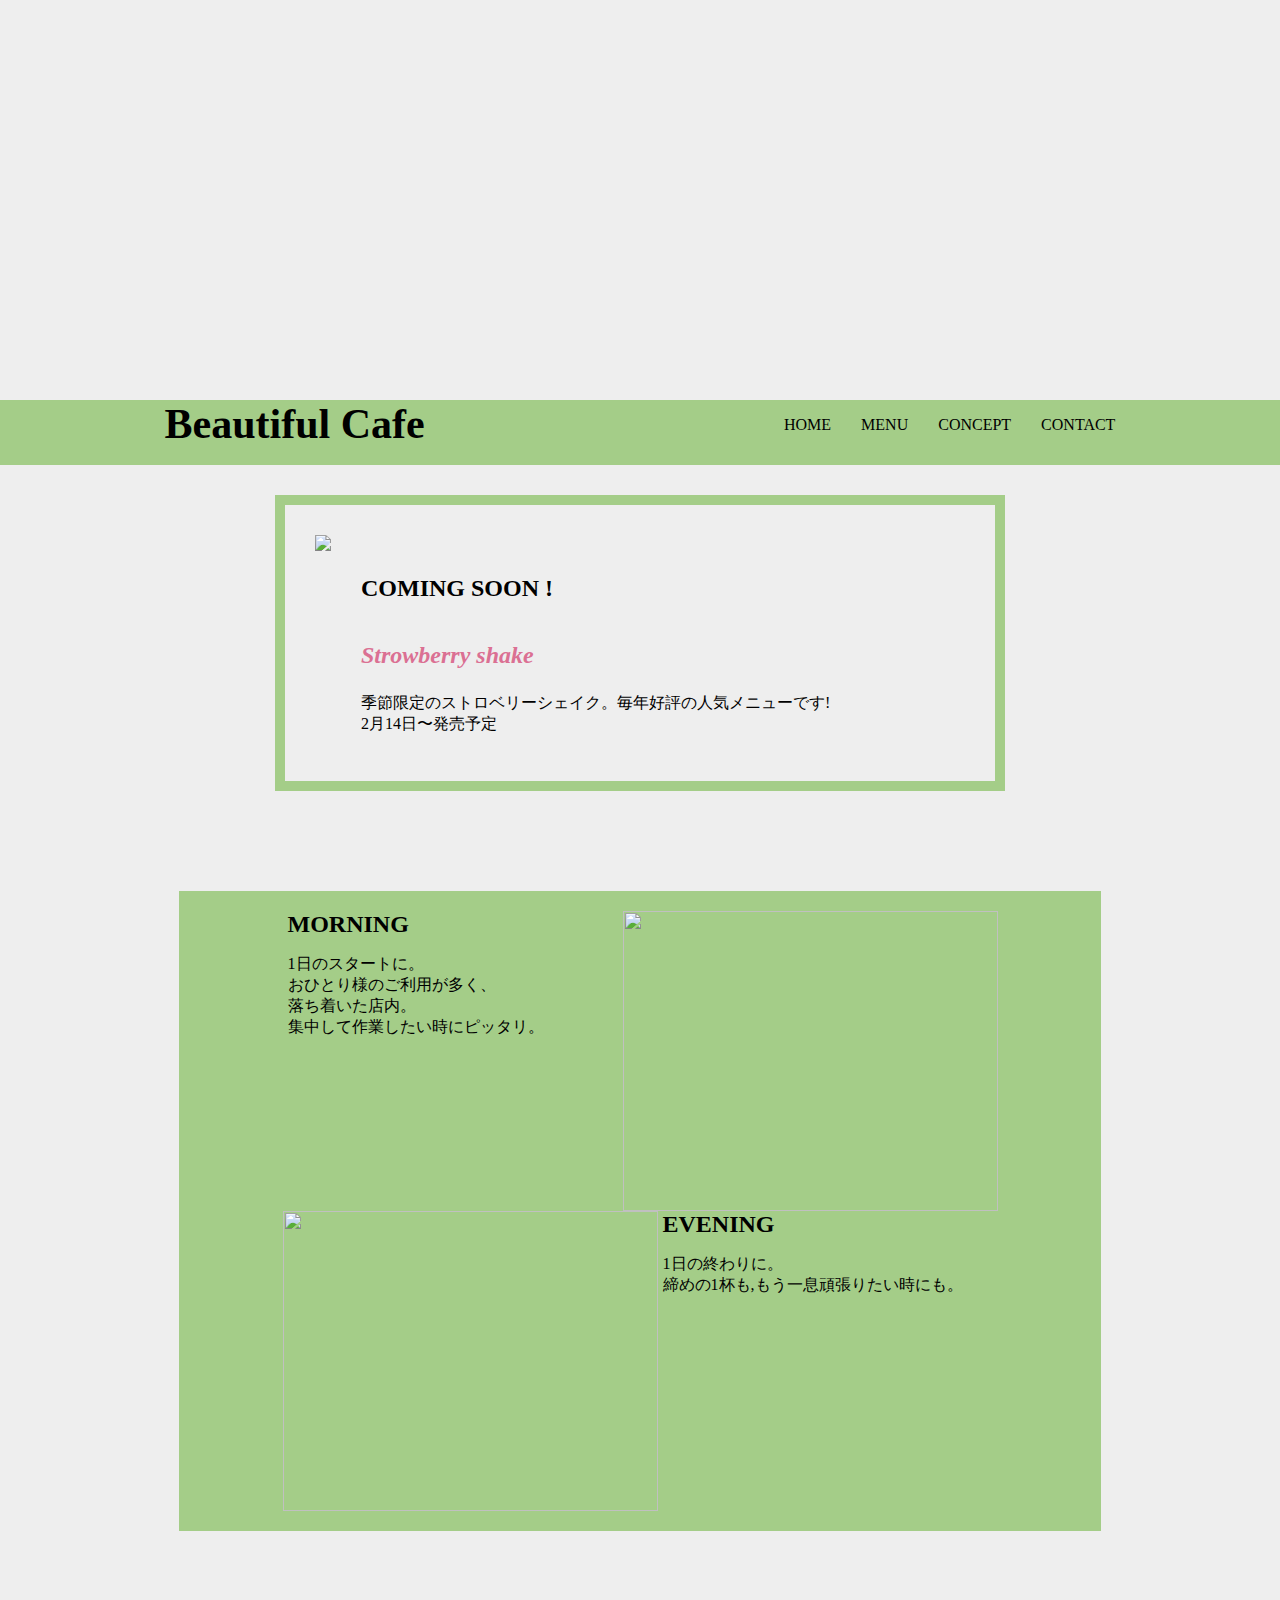
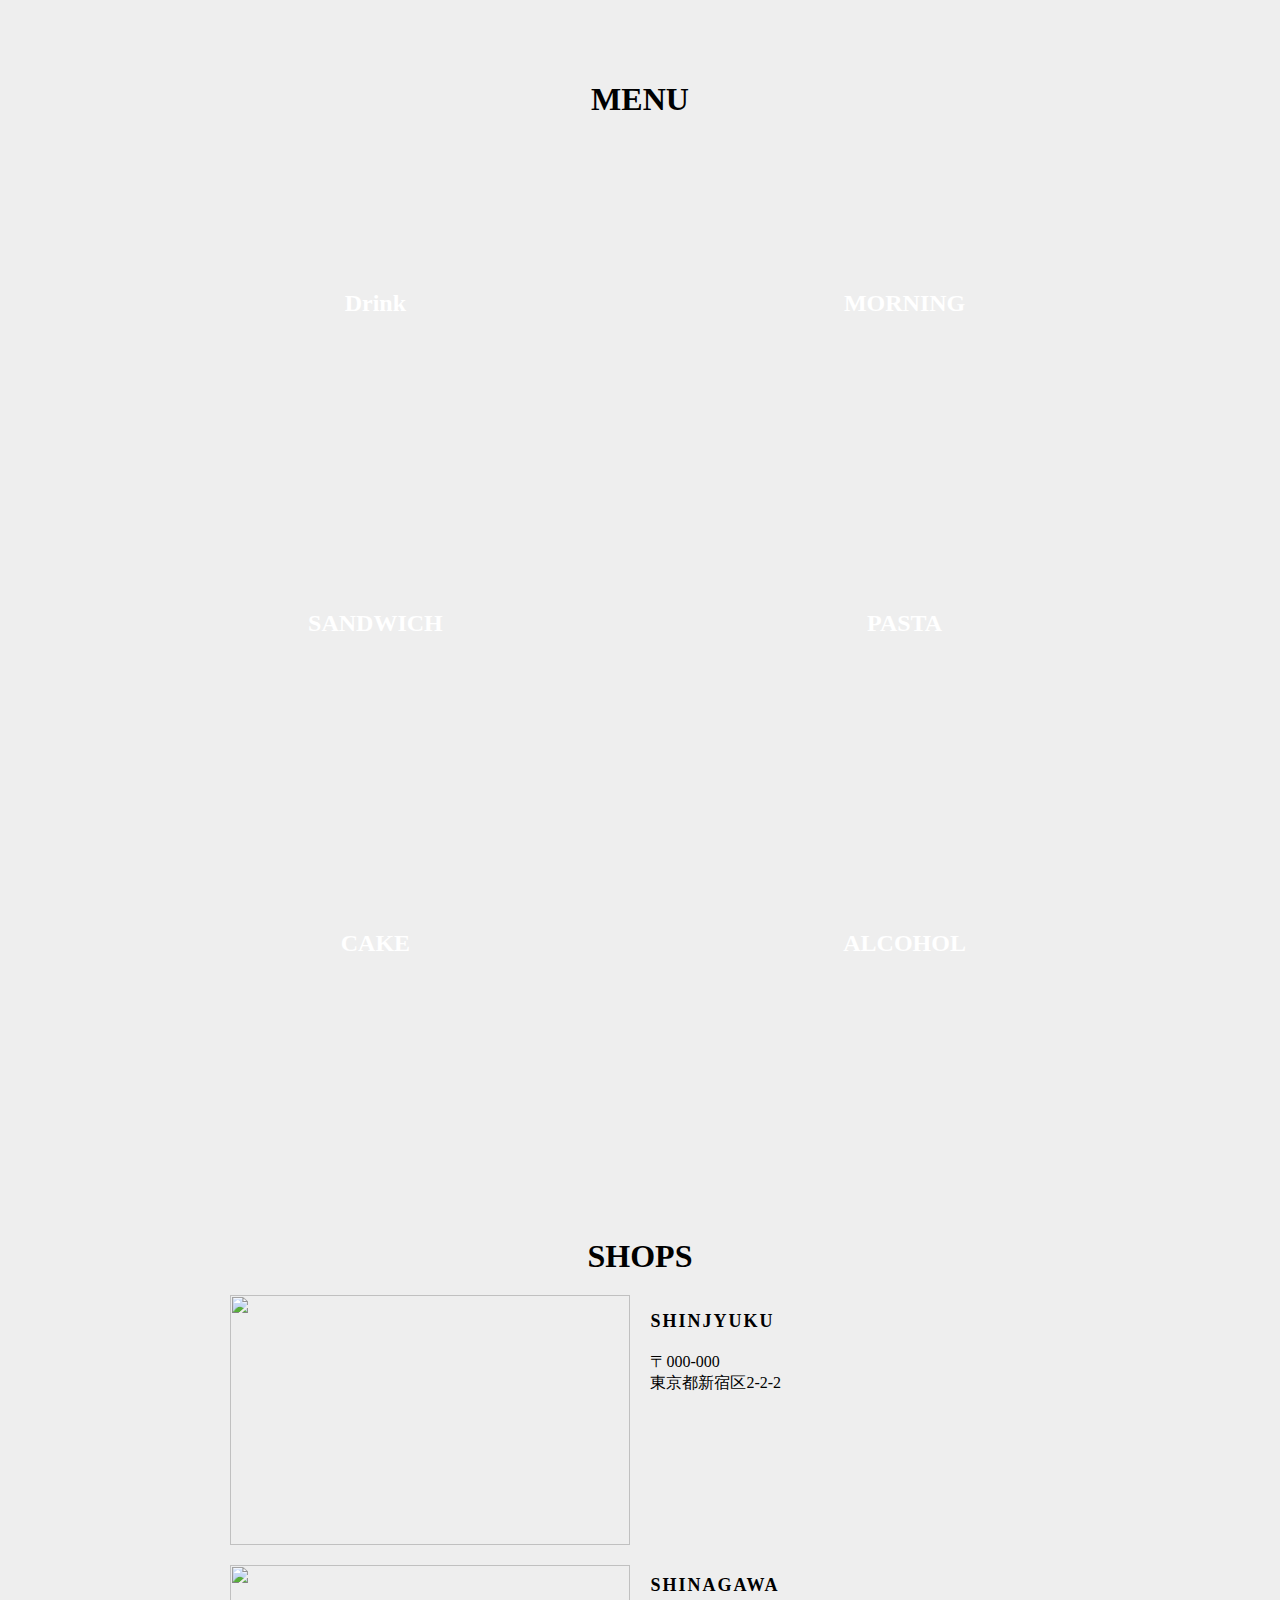
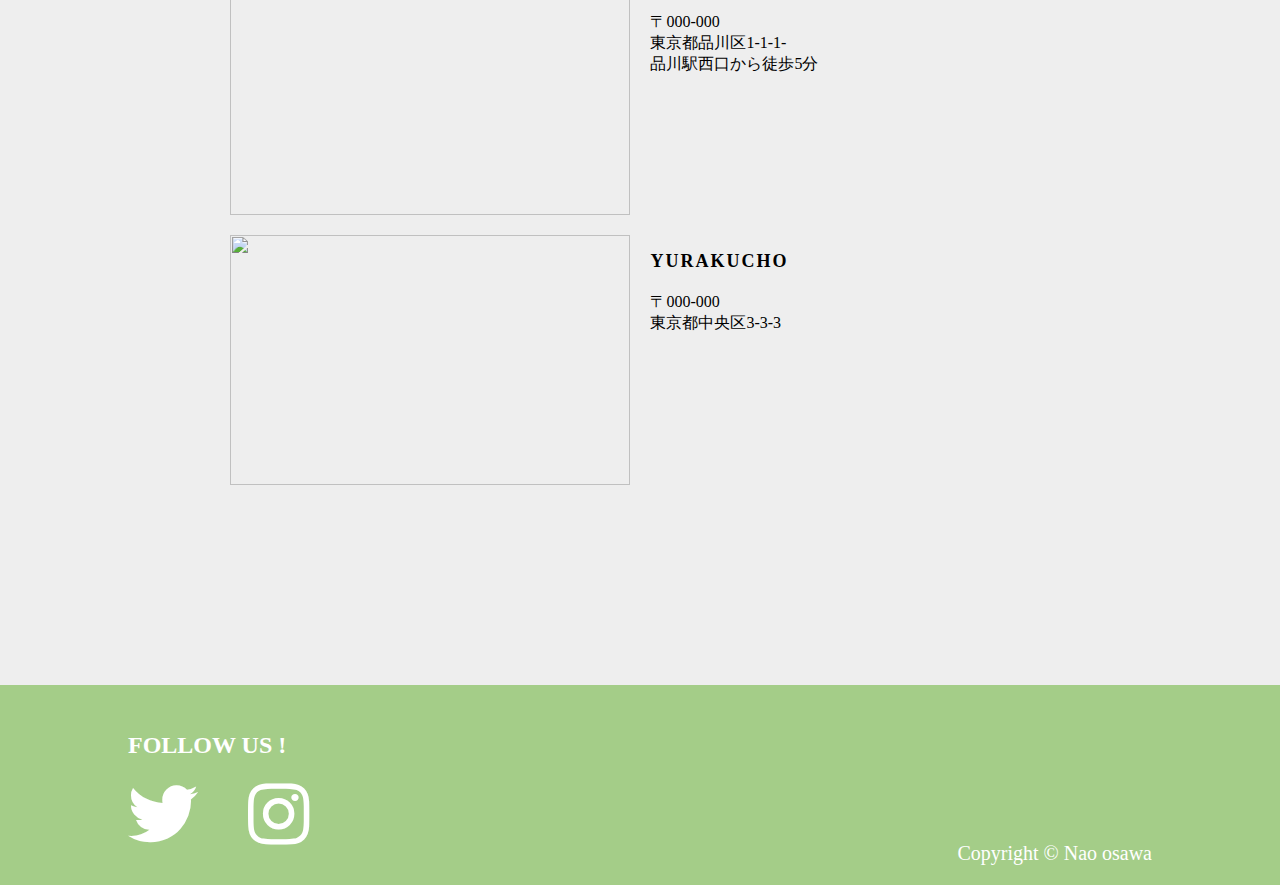
==== index.html @ cf1f88cb "Add files via upload" ====
<!DOCTYPE html>
<html lang="en">
<head>
  <meta charset="UTF-8">
  <meta name="viewport" content="width=device-width, initial-scale=1.0">
  <link rel="stylesheet" href="style.css">
  <link rel="stylesheet" href="responsive.css">
  <link href="https://use.fontawesome.com/releases/v5.6.1/css/all.css" rel="stylesheet">
  <title>CAFE HOME</title>
</head>
<body>
  <header id="home">
    <div class="h-back">
      <div class="header-hide">
        <label class="min-menu" for="min-menu"><i class="fas fa-bars menu-icon"></i></label>
        <input type="checkbox" id="min-menu">
        <div class="menu-hide">
          <ul>
            <a href="index.html"><li>HOME</li></a>
            <a href="menu.html"><li>MENU</li></a>
            <a href="about.html"><li>CONCEPT</li></a>
            <a href="contact.html"><li>CONTACT</li></a>
            <li class="m-sns"><a href="#">
              <i class="fab fa-twitter m-instagram"></i>
            </a>
            <a href="#">
              <i class="fab fa-instagram m-twitter"></i>
            </a></li>
          </ul>
        </div>
      </div>
    </div>
    <div class="h-bottom">
      <a href="index.html" class="h-title">Beautiful Cafe</a>
      <nav>
        <ul>
          <a href="index.html"><li>HOME</li></a>
          <a href="menu.html"><li>MENU</li></a>
          <a href="about.html"><li>CONCEPT</li></a>
          <a href="contact.html"><li>CONTACT</li></a>
        </ul>
      </nav>
    </div>
  </header>
  <div class="container">
    <section class="new">
      <img src="image/new-img.png">
      <div class="new-contents">
        <h5>COMING SOON !</h5>
        <h3>Strowberry shake</h3>
        <p>季節限定のストロベリーシェイク。毎年好評の人気メニューです!<br>2月14日〜発売予定</p>
      </div>
    </section>
    <section class="concept" id="concept">
      <div class="c-morning">
          <h5>MORNING</h5>
          <p>1日のスタートに。<br>おひとり様のご利用が多く、<br>落ち着いた店内。<br>集中して作業したい時にピッタリ。</p>
      </div>
      <img class="morning-img" src="image/morning.jpg">
      <img class="evening-img" src="image/evening.jpg">
      <div class="c-evening">
          <h5>EVENING</h5>
          <p>1日の終わりに。<br>締めの1杯も,もう一息頑張りたい時にも。</p>
      </div> 
    </section>
    <section class="menu" id="menu">
      <div class="title">MENU</div>
      <div class="m-contents">
        <a href="menu.html"><div class="m-drink">
          <h5>Drink</h5>
        </div></a>
        <a href="menu.html"><div class="m-morning">
          <h5>MORNING</h5>
        </div></a>
        <a href="menu.html"><div class="m-sand">
          <h5>SANDWICH</h5>
        </div></a>
        <a href="menu.html"><div class="m-pasta">
          <h5>PASTA</h5>
        </div></a>
        <a href="menu.html"><div class="m-cake">
          <h5>CAKE</h5>
        </div></a>
        <a href="menu.html"><div class="m-alchol">
          <h5>ALCOHOL</h5>
        </div></a>
      </div>
    </section>
    <section class="shops">
      <div class="title">SHOPS</div>
      <div class="shop">
          <img class="s-left" src="./image/shop1.jpg">
          <div class="s-right">
            <h5>SHINJYUKU</h5>
            <p class="adress">〒000-000<br>東京都新宿区2-2-2</p>
              <iframe class="maps" src="https://www.google.com/maps/embed?pb=!1m18!1m12!1m3!1d3240.4867200052836!2d139.68991201496087!3d35.689638537118874!2m3!1f0!2f0!3f0!3m2!1i1024!2i768!4f13.1!3m3!1m2!1s0x60188cd4b71a37a1%3A0xf1665c37f38661e8!2z5p2x5Lqs6YO95bqB!5e0!3m2!1sja!2sjp!4v1612618016638!5m2!1sja!2sjp"  frameborder="0" style="border:0;" allowfullscreen="" aria-hidden="false" tabindex="0"></iframe>
              <a href="https://goo.gl/maps/ewr5BYR2cx6Mc7WGA" class="maps-link" target="_blank"><p>＜Google mapsで開く＞</p></a>
          </div>
      </div>
      <div class="shop">
          <img class="s-left" src="./image/shop2.jpg">
          <div class="s-right">
            <h5>SHINAGAWA</h5>
            <p class="adress">〒000-000<br>東京都品川区1-1-1-<br>品川駅西口から徒歩5分</p>
            <iframe class="maps" src="https://www.google.com/maps/embed?pb=!1m18!1m12!1m3!1d3242.995057965215!2d139.73314571495928!3d35.62784834050578!2m3!1f0!2f0!3f0!3m2!1i1024!2i768!4f13.1!3m3!1m2!1s0x60188a5760190fa7%3A0x762af933935909b0!2z5ZOB5bed44OX44Oq44Oz44K544Ob44OG44Or!5e0!3m2!1sja!2sjp!4v1612670977133!5m2!1sja!2sjp" frameborder="0" style="border:0;" allowfullscreen="" aria-hidden="false" tabindex="0"></iframe>
            <a href="https://goo.gl/maps/JuwA5Sko6mc8oF4S9" class="maps-link" target="_blank"><p>＜Google mapsで開く＞</p></a>
          </div>
      </div>
      <div class="shop">
          <img class="s-left" src="./image/shop3.jpg">
          <div class="s-right">
            <h5>YURAKUCHO</h5>
            <p class="adress">〒000-000<br>東京都中央区3-3-3</p>
            <iframe class="maps" src="https://www.google.com/maps/embed?pb=!1m18!1m12!1m3!1d3241.1347448880306!2d139.76022401496053!3d35.6736840379939!2m3!1f0!2f0!3f0!3m2!1i1024!2i768!4f13.1!3m3!1m2!1s0x60188bef862fa151%3A0xac844fb3cf5de70d!2z44CSMTAwLTg0ODgg5p2x5Lqs6YO95Y2D5Luj55Sw5Yy65pyJ5qW955S677yS5LiB55uu77yV4oiS77yRIOaciealveeUuuOCu-ODs-OCv-ODvOODk-ODqw!5e0!3m2!1sja!2sjp!4v1612670613567!5m2!1sja!2sjp"  frameborder="0" style="border:0;" allowfullscreen="" aria-hidden="false" tabindex="0"></iframe>
            <a href="https://goo.gl/maps/bVFnXTmLvQ4Lh9qH8" class="maps-link" target="_blank"><p>＜Google mapsで開く＞</p></a>
          </div>
      </div>
    </section>
  </div>
  <footer>
    <div class="footer-contents">
      <div class="sns">
        <div class="f-title">FOLLOW US !</div>
        <div class="sns-contents">
            <i class="fab fa-twitter f-twitter"></i>
            <i class="fab fa-instagram f-instagram"></i>
        </div>
      </div>
      <p>Copyright © Nao osawa</p>
    </div>
  </footer>
</body>
</html>
---- style.css ----
body {
  margin: 0;
  /* background-color: #EEE9DD; */
  background-color: rgb(238, 238, 238);
  box-sizing: border-box;
}

.container {
  width: 80%;
  margin: 0 auto 200px auto;
}

.title {
  font-size: 32px;
  font-weight: bold;
  text-align: center;
}

.h-back {
  background-image: url(./image/header.jpg);
  background-size: cover;
  height: 400px;
  display: flex;
  justify-content: flex-end;
}

.header-hide {
  display: none;
}

.min-menu {
  width: 30px;
  height: 30px;
  color: #fff;
  border: 2px solid #fff;
  padding: 10px;
  margin: 10px 10px 0 0;
  display: flex;
  justify-content: center;
  align-items: center;
  cursor: pointer;
}

#min-menu {
  position: absolute;
  left: -1000px;
}

#min-menu:checked  ~ .menu-hide {
  left: 0;
}

.menu-hide {
  position: absolute;
  top: 80px;
  left: -1000px;
  width: 100%;
  background-color:rgba(255, 255, 255, 0.85);
}

.menu-hide ul {
  list-style: none;
  padding: 0;
}

.menu-hide ul a {
  text-decoration: none;
  color: black;
  font-size: 30px;
}

.menu-hide ul li {
  padding: 15px 10px;
}

.menu-hide ul li:hover {
  background-color: rgba(164, 205, 136,.7);
}

.m-sns:hover {
  background-color:rgba(0,0, 0, 0) !important;
}

.m-twitter,.m-instagram {
  font-size: 60px;
}

.m-twitter:hover,.m-instagram:hover {
  opacity: .5;
}


.min-menu:hover {
  background-color: rgba(255, 255, 255, 0.411);
}

.menu-icon {
  font-size: 28px;
}

nav ul a ,.maps-link,.m-contents a,.h-title{
  text-decoration: none;
  color: black;
}

.h-bottom {
  height: 65px;
  display: flex;
  justify-content: space-around;
  margin-bottom: 30px;
}

.h-title {
  font-size: 42px;
  font-weight: bold;
}

nav ul {
  display: flex;
  list-style: none;
  padding: 0;
}

nav ul li {
  margin-left: 30px;
}

nav ul li:hover {
  font-weight: bold;
}

.new {
  width: 650px;
  display: flex;
  border: 10px solid #A4CD88;
  margin: 0 auto;
  padding: 30px;
  margin-bottom: 100px;
}

.new-contents {
  margin-left: 30px;
}

.new-contents h5 {
  font-size: 24px;
}

.new-contents h3 {
  font-size: 24px;
  color: palevioletred;
  font-style: italic;
}

.concept {
  width: 90%;
  height: auto;
  padding: 20px 0px 20px 0;
  display: flex;
  flex-wrap: wrap;
  justify-content: center;
  align-items: center;
  margin: 0 auto 150px auto;
}

.concept h5 {
  font-size: 24px;
  margin-left: 5px;
  display: inline;
}

.concept p {
  position: absolute;
  margin-left: 5px;
}

.c-morning,.c-evening {
  min-width: 340px;
  width: auto;
  height: 300px;
  align-self: flex-start;
}

.morning-img,.evening-img {
  width: 375px;
  height: 300px;
}

.menu {
  width: 80%;
  margin: 0 auto 150px auto;
}

.m-contents {
  margin-top: 40px;
  display: flex;
  flex-wrap: wrap;
  flex-shrink: 0;
  justify-content: space-between;
  flex-grow: 2;
}

.m-contents h5 {
  font-size: 24px;
  font-weight: bold;
  color: rgb(255, 255, 255);
}

.m-drink,.m-morning,.m-sand,.m-pasta,.m-cake,.m-alchol {
  width: 250px;
  height: 250px;
  display: flex;
  padding: 20px;
  justify-content: center;
  align-items: center;
  background-size: contain;
}

.m-drink:hover,.m-morning:hover,.m-sand:hover,.m-pasta:hover,.m-cake:hover,.m-alchol:hover {
  opacity: .7;
  transition: 1s;
}

.m-drink {
  background-image: url(./image/drink.jpg);
  margin-bottom: 30px;
}

.m-morning {
  background-image: url(./image/toast.jpg);
  margin-bottom: 30px;
}

.m-sand {
  background-image: url(./image/sandwich.jpg);
  margin-bottom: 30px;
}

.m-pasta {
  background-image: url(./image/pasta.jpg);
}

.m-cake {
  background-image: url(./image/cake.jpg);
}

.m-alchol {
  background-image: url(./image/alchol.jpg);
}

.shops {
  width: 80%;
  margin: 0 auto;
}

.shop h5 {
  margin:0 0 5px 0;
  letter-spacing: 2px;
  font-size: 18px;
  font-weight: bold;
}

.shop {
  margin-top: 20px;
  display: flex;
  align-items: center;
  justify-content: stretch;
}



.s-left {
  width: 400px;
  height: 250px;
}

.s-right {
  align-self: flex-end;
  display: flex;
  flex-direction:column;
  justify-content: space-evenly;
  width: 100%;
  height: 250px;
  margin-left: 20px;
}

.s-right p {
  margin: 0;
}

.maps {
  height: 120px;
  width: 400px;
}

.maps-link {
  display: none;
  font-size: 16px;
}

.maps-link:hover {
  font-weight: bold;
}

.sns-contents {
  display: flex;
  justify-content: center;
}

.f-twitter:hover,.f-instagram:hover {
  opacity: 0.7;
}

.f-twitter {
  margin-right: 50px;
}

.f-twitter,.f-instagram {
  cursor: pointer;
  color: #fff;
  font-size: 70px;
}

footer {
  height: 200px;
}

.footer-contents {
  height: 100%;
  display: flex;
  justify-content: space-between;
  align-items: center;
  width: 80%;
  margin: 0 auto;
}

.f-title {
  color: #fff;
  font-weight: bold;
  font-size: 24px;
  padding: 10px 0 20px 0;
}

footer p {
  color: #fff;
  font-size: 20px;
  text-align: center;
  align-self: flex-end;
}

.h-bottom,.concept, footer {
  background-color: #A4CD88;
}


/* CONTACTのCSS */

.sub-title {
  margin: 80px 0px 80px 60px;
  border-bottom: 2px solid #A4CD88;
  width: 300px;
  font-size: 24px;
}

.sub-title h3 {
  margin-bottom: 5px;
}

.text-box {
  width: 80%;
  margin: 0 auto;
  border:  3px solid #A4CD88;
  margin-bottom: 50px;
  padding: 20px;
}

form {
  width: 80%;
  margin: 0 auto;
}

.contact-form th {
  height: 60px;
  text-align: left;
  padding-right: 20px;
}

input {
  border:3px solid #A4CD88;
  height:30px;
  width: 250px;
}

textarea {
  border:3px solid #A4CD88;
  height: 200px;
  width: 400px;
}

.button {
  width: 100px;
  background-color: #A4CD88;
}

.button:hover {
  opacity: .7;
}




/* MENUのCSS */

.menu-container {
  width: 60%;
  margin: 0 auto 80px auto;
  display: flex;
  justify-content: space-evenly;
}

.m-box {
  width: 200px;
  height: 200px;
  display: flex;
  justify-content: center;
  align-items: center;
  background-color: #A4CD88;
}

.m-img {
  width: 160px;
  height: 160px;
}

.m-text {
  width: 300px;
}

.m-text h5 {
  margin: 0;
  font-size: 24px;
}

.m-text p {
  line-height: 1.8;
  margin: 0;
}

.m-text-box {
  display: flex;
}

.m-name {
  margin-right: 30px;
}


/* CONCEPTのCSS */

.c-header h3 {
  margin: 0;
  padding: 10px;
  font-size: 30px;
  background-color: rgba(255, 255, 255, 0.712);
}

.c-header-back {
  height: 300px;
  width: 100%;
  background-image: url(./image/work.jpg);
  margin-bottom: 100px;
  display: flex;
  justify-content: flex-end;
  align-items: flex-end;
}

.c-taxt-box {
  width: 400px;
  height: 200px;
  background-color: rgba(255, 255, 255, 0.712);
  margin: 0 20px 20px 0;
}

.c-container {
  width: 80%;
  margin: 0 auto;
}

.about-time {
  display: flex;
  margin-bottom: 60px;
}

.c-left {
  margin-left: 20px;
}

.c-left a {
  border-bottom: 3px solid #A4CD88;
}
---- responsive.css ----
@media screen and (max-width:1000px) {
  .container {
    width: 100%;
  }

  .s-left {
    width: 300px;
    height: auto;
  }

  .maps {
    width: 100%;
  }
}

@media screen and (max-width:800px) {

  .h-back {
    height: 200px;
  }

  .h-title {
    font-size: 24px;
  }

  .new {
    width: 80%;
  }

  .concept {
    width: 100%;
  }

  .c-morning,.c-evening {
    min-width: 50%;
    height: auto;
  }

  .morning-img,.evening-img {
    width: 50%;
    height: auto;
  }
  
}

@media screen and (max-width:800px) {

  .title {
    font-size: 20px;
    font-weight: bold;
  }

  .h-back {
    height: 150px;
  }

  .h-bottom {
    height: 60px;
    justify-content: space-between;
    align-items: center;
  }

  .h-title {
    font-size: 20px;
    margin-left: 10px;
  }

  nav {
    display: none;
  }

  .header-hide {
    display: block;
  }

  .min-menu {
    width: 20px;
    height: 20px;
    margin: 5px 10px 0 0;
  }

  .new {
    width: 80%;
    border: 3px solid #A4CD88;
    padding: 10px;
  }

  .new img {
    width: 30%;
  }

  .menu {
    width: 80%;
  }
  
  .m-drink,.m-morning,.m-sand,.m-pasta,.m-cake,.m-alchol {
    width: 150px;
    height: 150px;
    background-size: contain;
    padding: 0px;
  }

  .shops {
    width: 90%;
  }

  .s-left {
    width: 50%;
    height: 50%;
  }

  .s-right {
    width: 50%;
    height: 50%;
    margin-left: 10px;
  }

  .maps-link {
    display: block;
  }

  .maps {
    display: none;
  }

  .twitter,.instagram {
    width: 60px;
    height: 60px;
    padding: 10px;
  }
  
  .twitter {
    margin-right: 10px;
  }
  
  .instagram {
    margin-left: 10px;
  }
  
  .f-twitter,.f-instagram {
    font-size: 40px;
  }
  
  footer {
    height: 150px;
  }

  .concept,.new ,.menu,.sns{
    margin-bottom: 60px;
  }



  .sub-title {
    width: 150px;
    margin-left: 20px;
  }

  .sub-title h3 {
    margin: 0;
  }

  form {
    width: 90%;
  }

  .contact-form th {
    height: 30px;
    text-align: left;
    padding-right: 10px;
    font-size: 12px;
    font-weight: normal;
  }
  
  input {
    border:3px solid #A4CD88;
    height:20px;
    width: 150px;
  }
  
  textarea {
    border:3px solid #A4CD88;
    height: 200px;
    width: 250px;
  }
  
  .button {
    width: 100px;
    height: 30px;
    background-color: #A4CD88;
    margin-bottom: 200px;
  }


  .menu-container {
    width: 90%;
  }
  
  .m-box {
    width: 140px;
    height: 140px;
    margin-right: 20px;
  }
  
  .m-img {
    width: 120px;
    height: 120px;
  }
  
  .m-text {
    width: 200px;
  }
  
  .m-text p {
    line-height: 1.5;
  }


  


  .new p ,.new h5,.concept p,.shop p, footer p,.c-evening p,.c-morning p,.tex-box,.m-text p{
    font-size: 12px;
  }

  .concept h5 ,.new h3,.m-contents h5,.shop h5,.new-contents h3,.f-title,.sub-title,.m-text h5{
    font-size: 16px;
  }

}
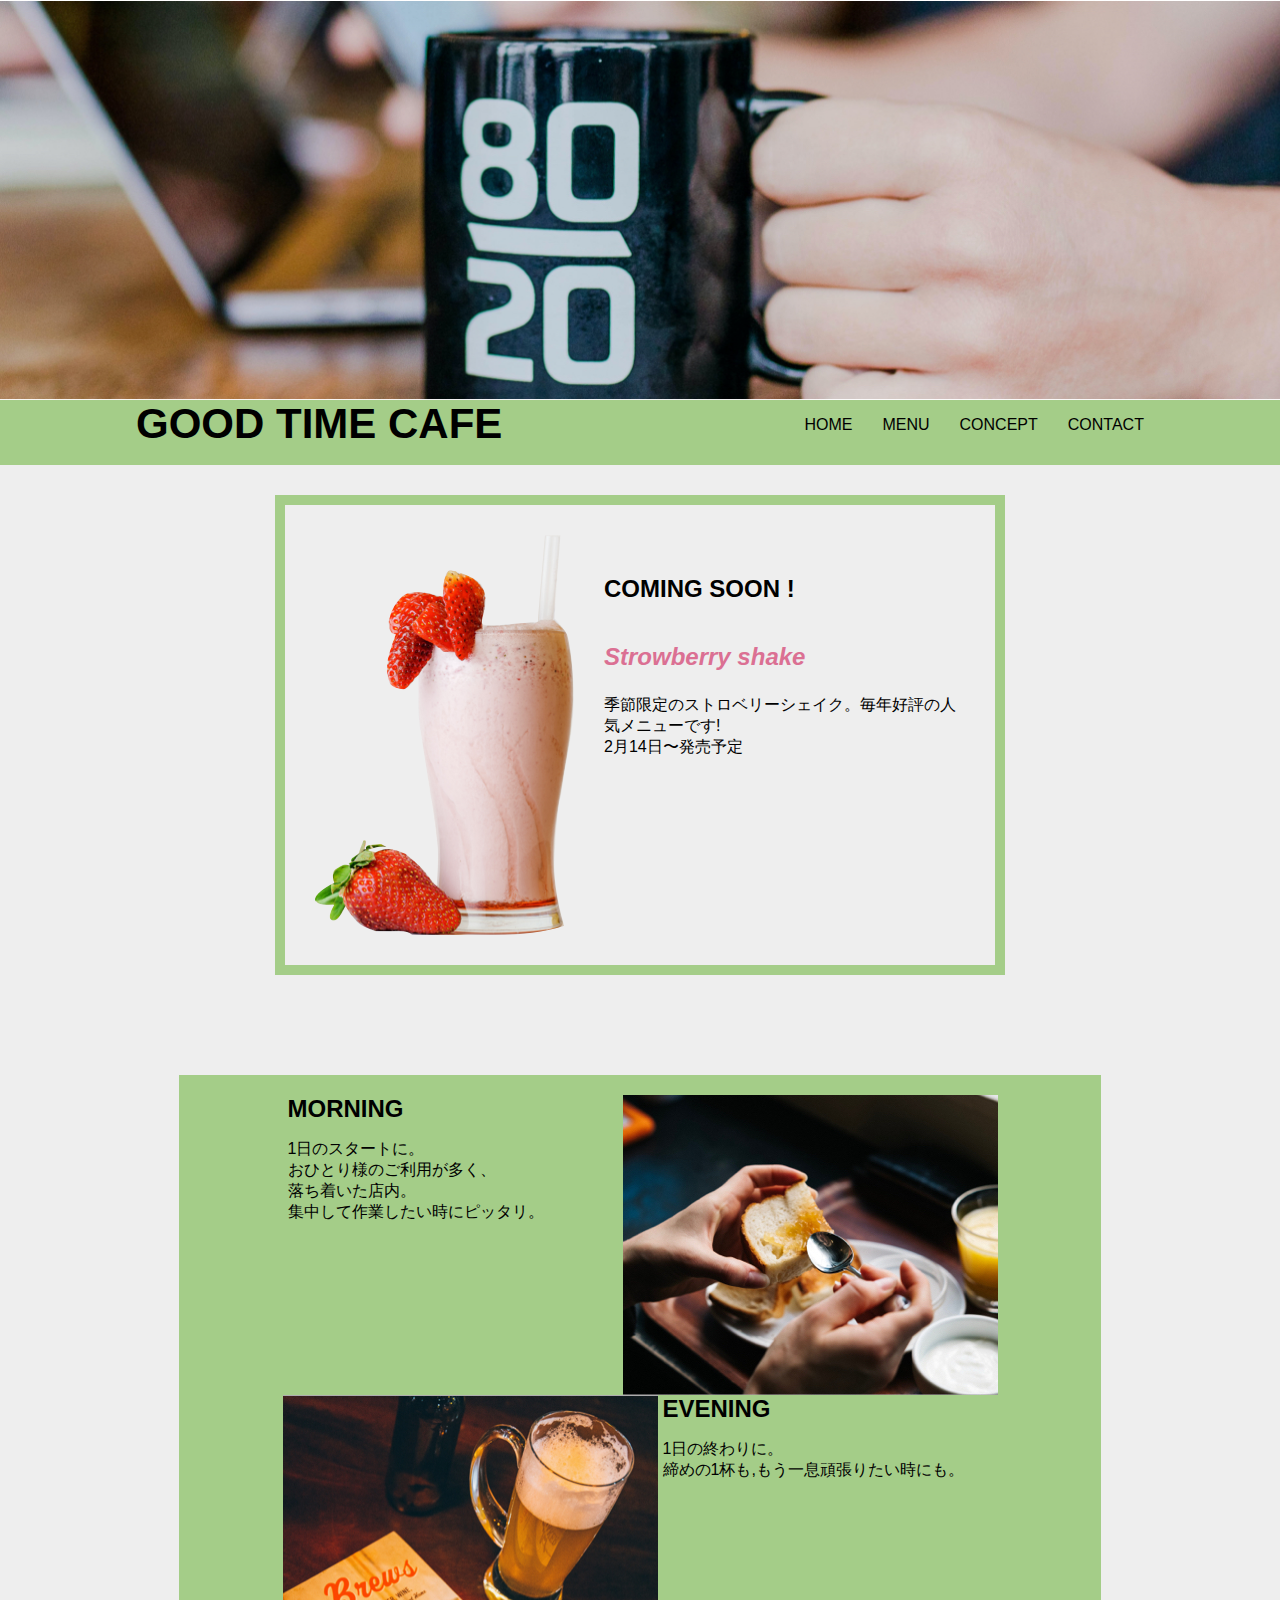
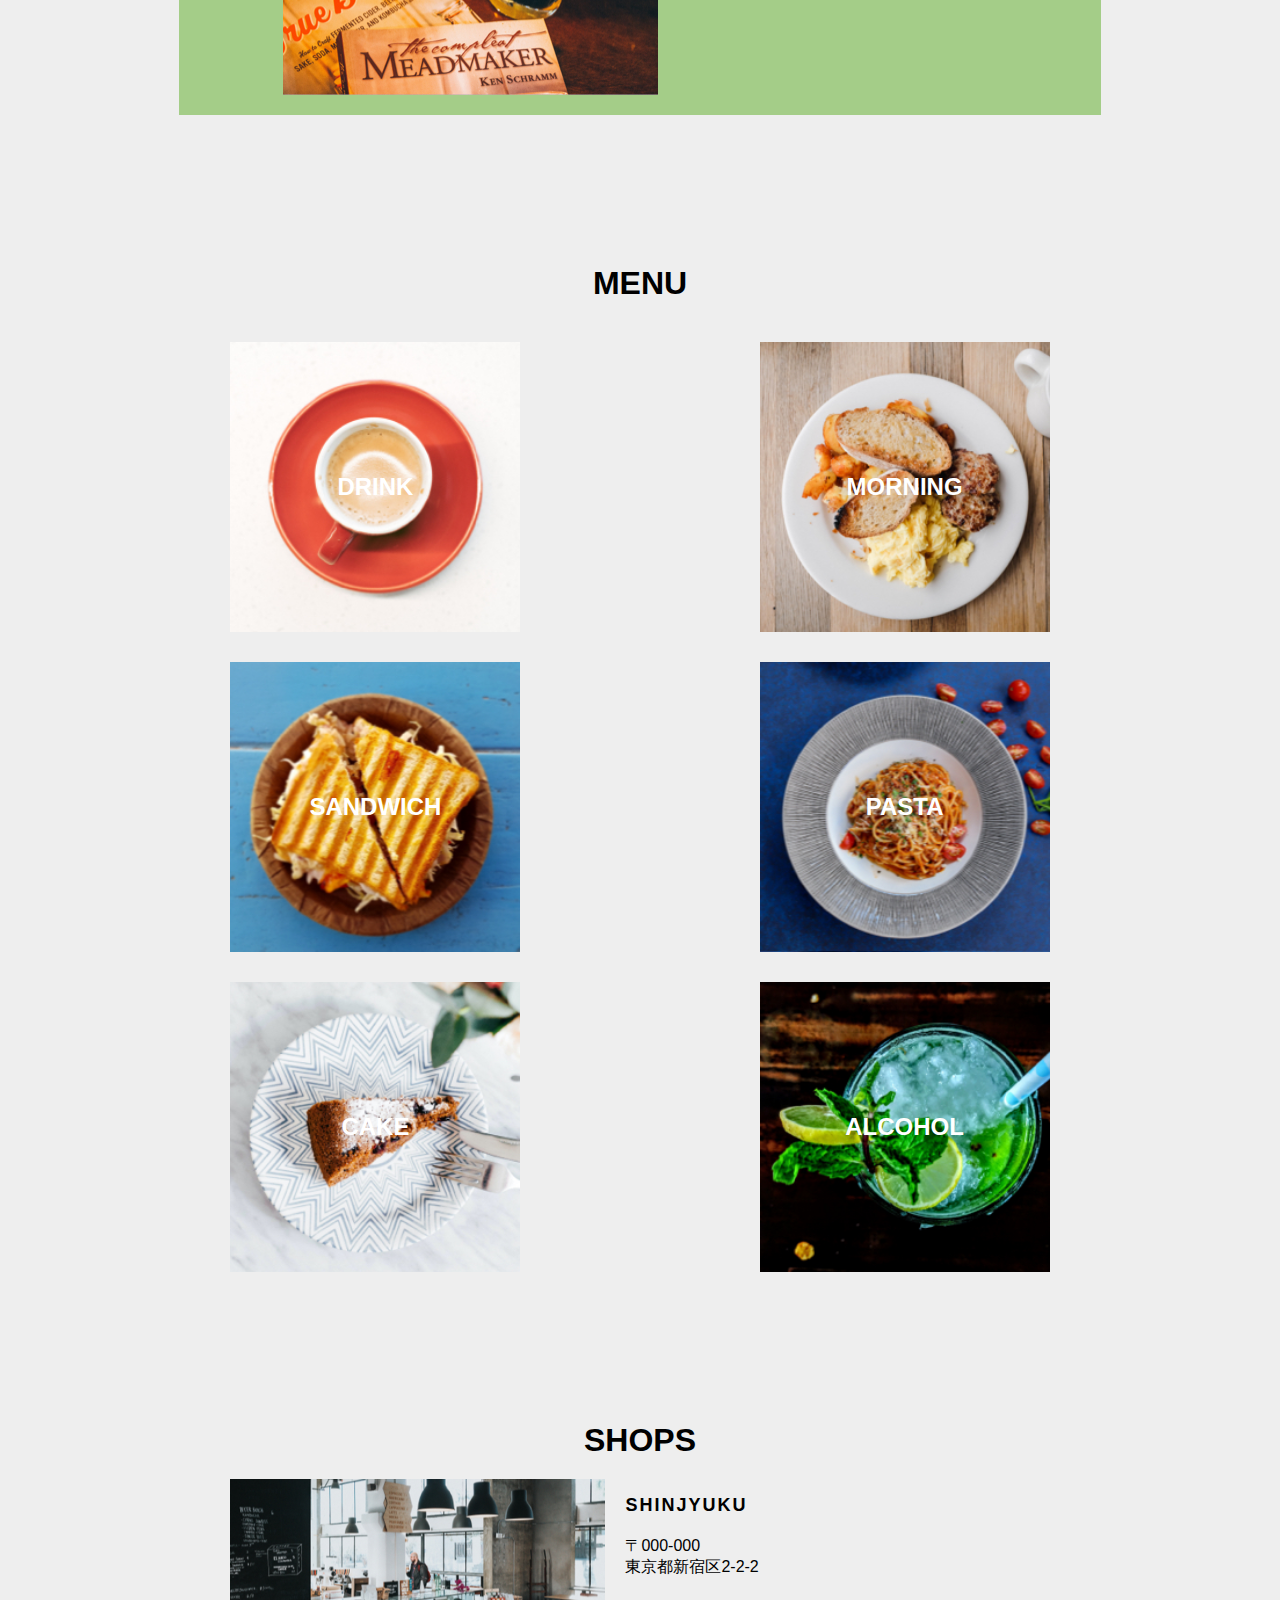
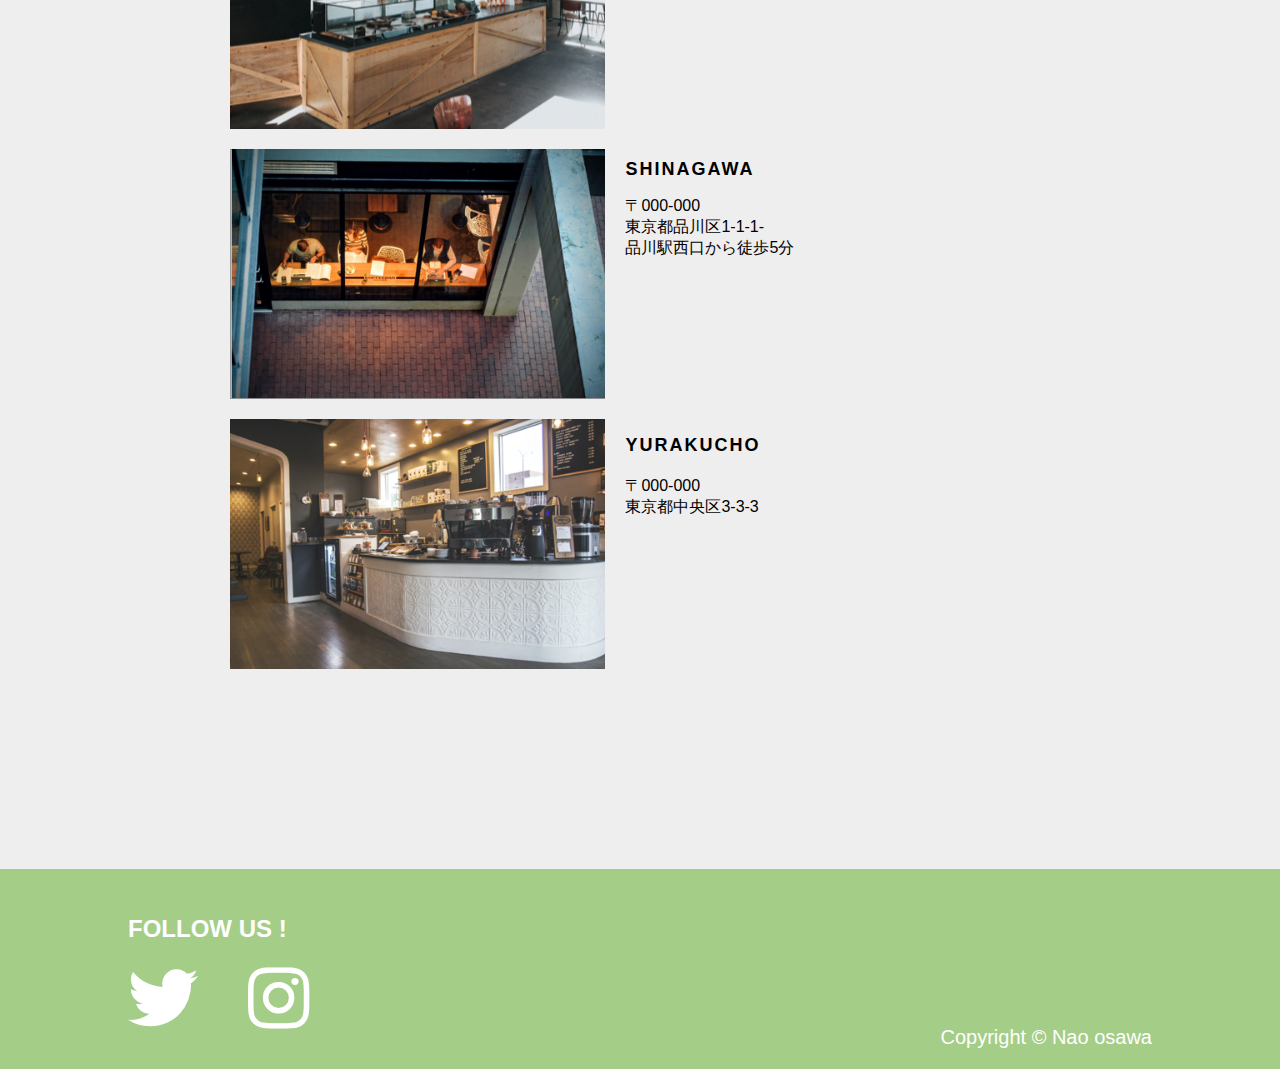
==== commit 45bc549a: "Add files via upload" ====
--- a/index.html
+++ b/index.html
@@ -6,7 +6,7 @@
   <link rel="stylesheet" href="style.css">
   <link rel="stylesheet" href="responsive.css">
   <link href="https://use.fontawesome.com/releases/v5.6.1/css/all.css" rel="stylesheet">
-  <title>CAFE HOME</title>
+  <title>GOOD TIME CAFE</title>
 </head>
 <body>
   <header id="home">
@@ -31,7 +31,7 @@
       </div>
     </div>
     <div class="h-bottom">
-      <a href="index.html" class="h-title">Beautiful Cafe</a>
+      <a href="index.html" class="h-title">GOOD TIME CAFE</a>
       <nav>
         <ul>
           <a href="index.html"><li>HOME</li></a>
@@ -67,7 +67,7 @@
       <div class="title">MENU</div>
       <div class="m-contents">
         <a href="menu.html"><div class="m-drink">
-          <h5>Drink</h5>
+          <h5>DRINK</h5>
         </div></a>
         <a href="menu.html"><div class="m-morning">
           <h5>MORNING</h5>
--- a/style.css
+++ b/style.css
@@ -3,6 +3,7 @@
   /* background-color: #EEE9DD; */
   background-color: rgb(238, 238, 238);
   box-sizing: border-box;
+  font-family: Arial, Helvetica, sans-serif;
 }
 
 .container {
@@ -480,6 +481,10 @@
   background-color: rgba(255, 255, 255, 0.712);
   margin: 0 20px 20px 0;
 }
+.c-taxt-box p {
+  padding: 10px;
+  line-height: 1.8;
+}
 
 .c-container {
   width: 80%;
@@ -489,12 +494,27 @@
 .about-time {
   display: flex;
   margin-bottom: 60px;
+}
+
+.about-time img {
+  width: 250px;
+  height: 200px;
 }
 
 .c-left {
   margin-left: 20px;
 }
 
+.c-left h5 ,.about-time h5{
+  margin: 0;
+  font-size: 18px;
+}
+
+.about-time h5 {
+  display: none;
+}
+
 .c-left a {
+  line-height: 1.8;
   border-bottom: 3px solid #A4CD88;
 }--- a/responsive.css
+++ b/responsive.css
@@ -87,6 +87,7 @@
 
   .new img {
     width: 30%;
+    height: 30%;
   }
 
   .menu {
@@ -216,6 +217,78 @@
   }
 
 
+
+
+
+  .c-header h3 {
+    padding: 10px;
+    font-size: 24px;
+  }
+  
+  .c-header-back {
+    height: 200px;
+    width: 100%;
+    background-image: url(./image/work.jpg);
+    background-size: cover;
+    margin-bottom: 100px;
+    display: flex;
+    justify-content: flex-end;
+    align-items: flex-end;
+  }
+  
+  .c-taxt-box {
+    width: 200px;
+    height: 100px;
+    margin: 0 5px 5px 0;
+  }
+  .c-taxt-box p {
+    padding: 5px;
+    line-height: 1;
+    font-size: 12px;
+  }
+  
+  .c-container {
+    width: 90%;
+  }
+  
+  .about-time {
+    /* display: block; */
+    flex-direction: column;
+    align-items: center;
+    margin-bottom: 60px;
+  }
+
+  .c-hide {
+    display: block;
+    margin-bottom: 10px;
+  }
+  
+  .about-time img {
+    width: 200px;
+    height: 160px;
+  }
+
+  .about-time h5 {
+    display: block;
+    margin-bottom: 10px;
+  }
+  
+  .c-left {
+    text-align: center;
+  }
+  .c-left h5 {
+    display: none;
+  }
+  
+  .c-left a {
+    line-height: 1.8;
+    border-bottom: 3px solid #A4CD88;
+  }
+
+
+
+
+
   
 
 
@@ -223,7 +296,7 @@
     font-size: 12px;
   }
 
-  .concept h5 ,.new h3,.m-contents h5,.shop h5,.new-contents h3,.f-title,.sub-title,.m-text h5{
+  .concept h5 ,.new h3,.m-contents h5,.shop h5,.new-contents h3,.f-title,.sub-title,.m-text h5,.about-time h5{
     font-size: 16px;
   }
 
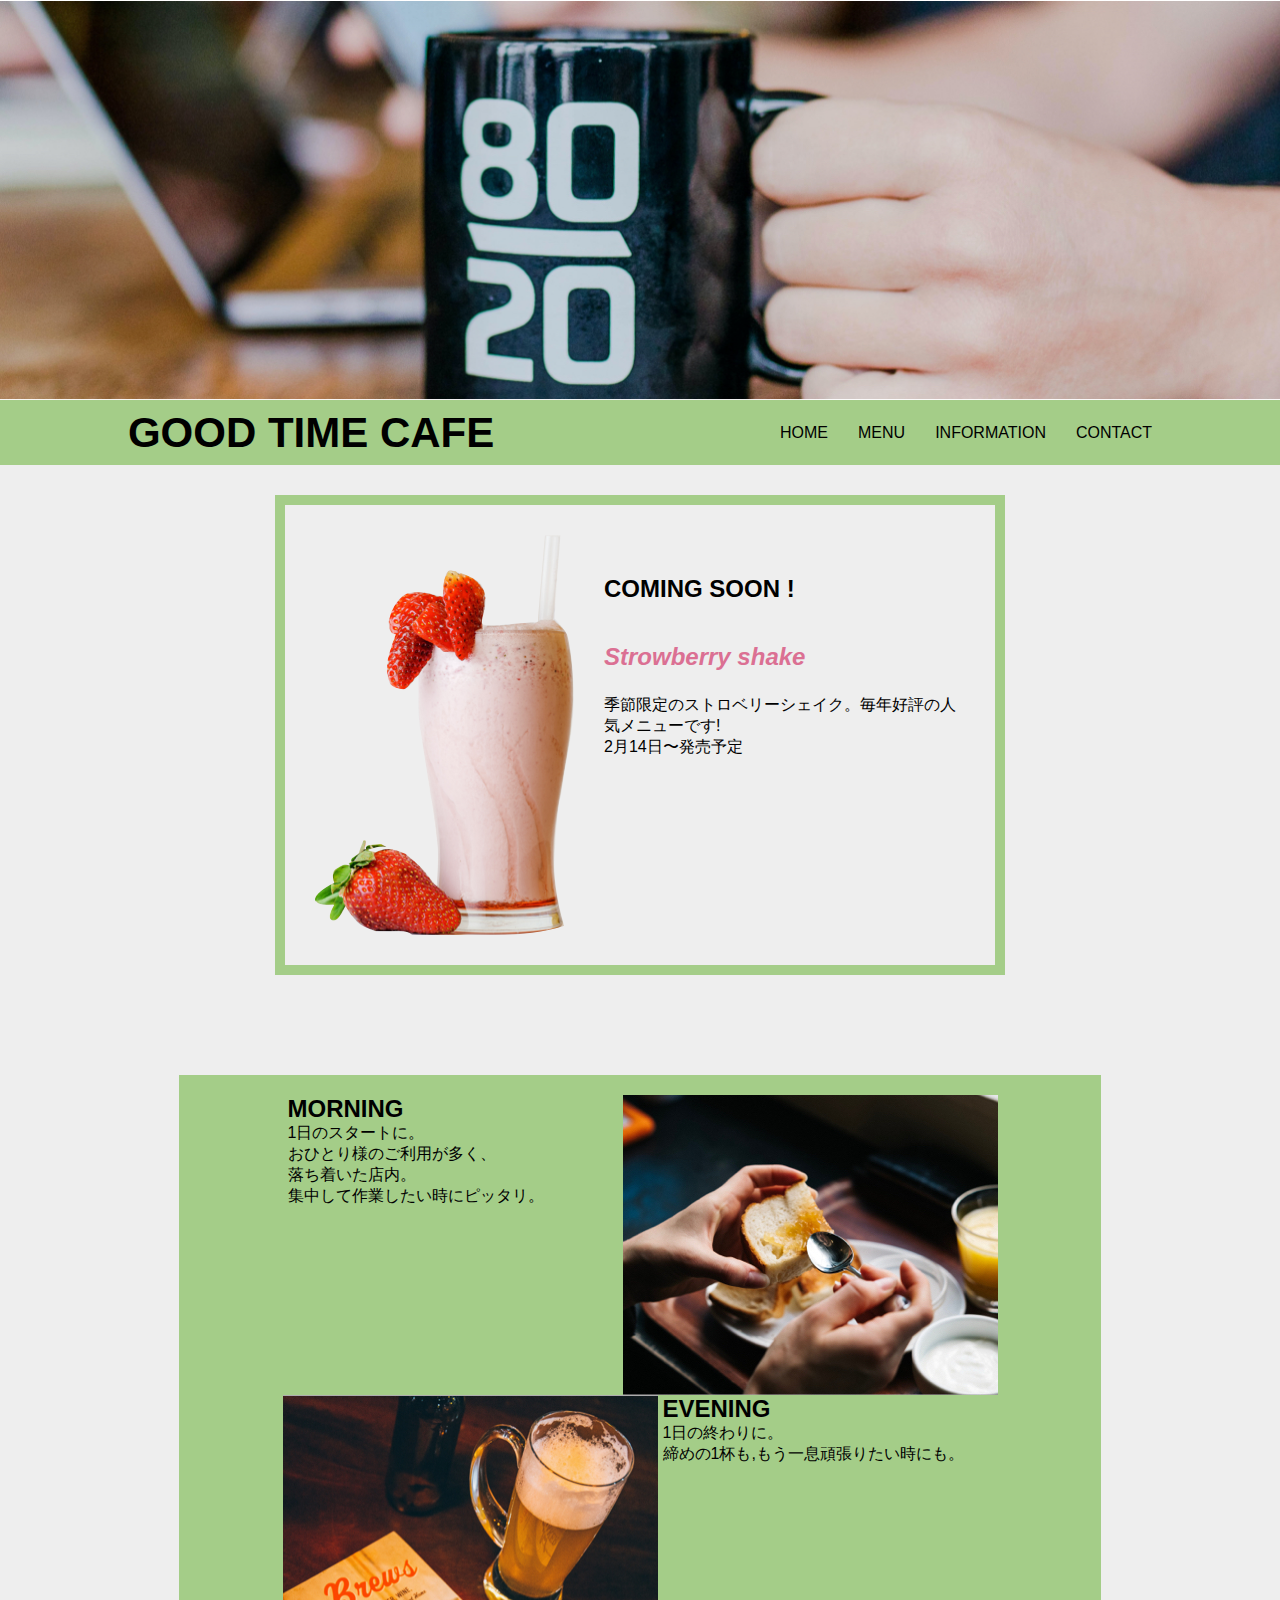
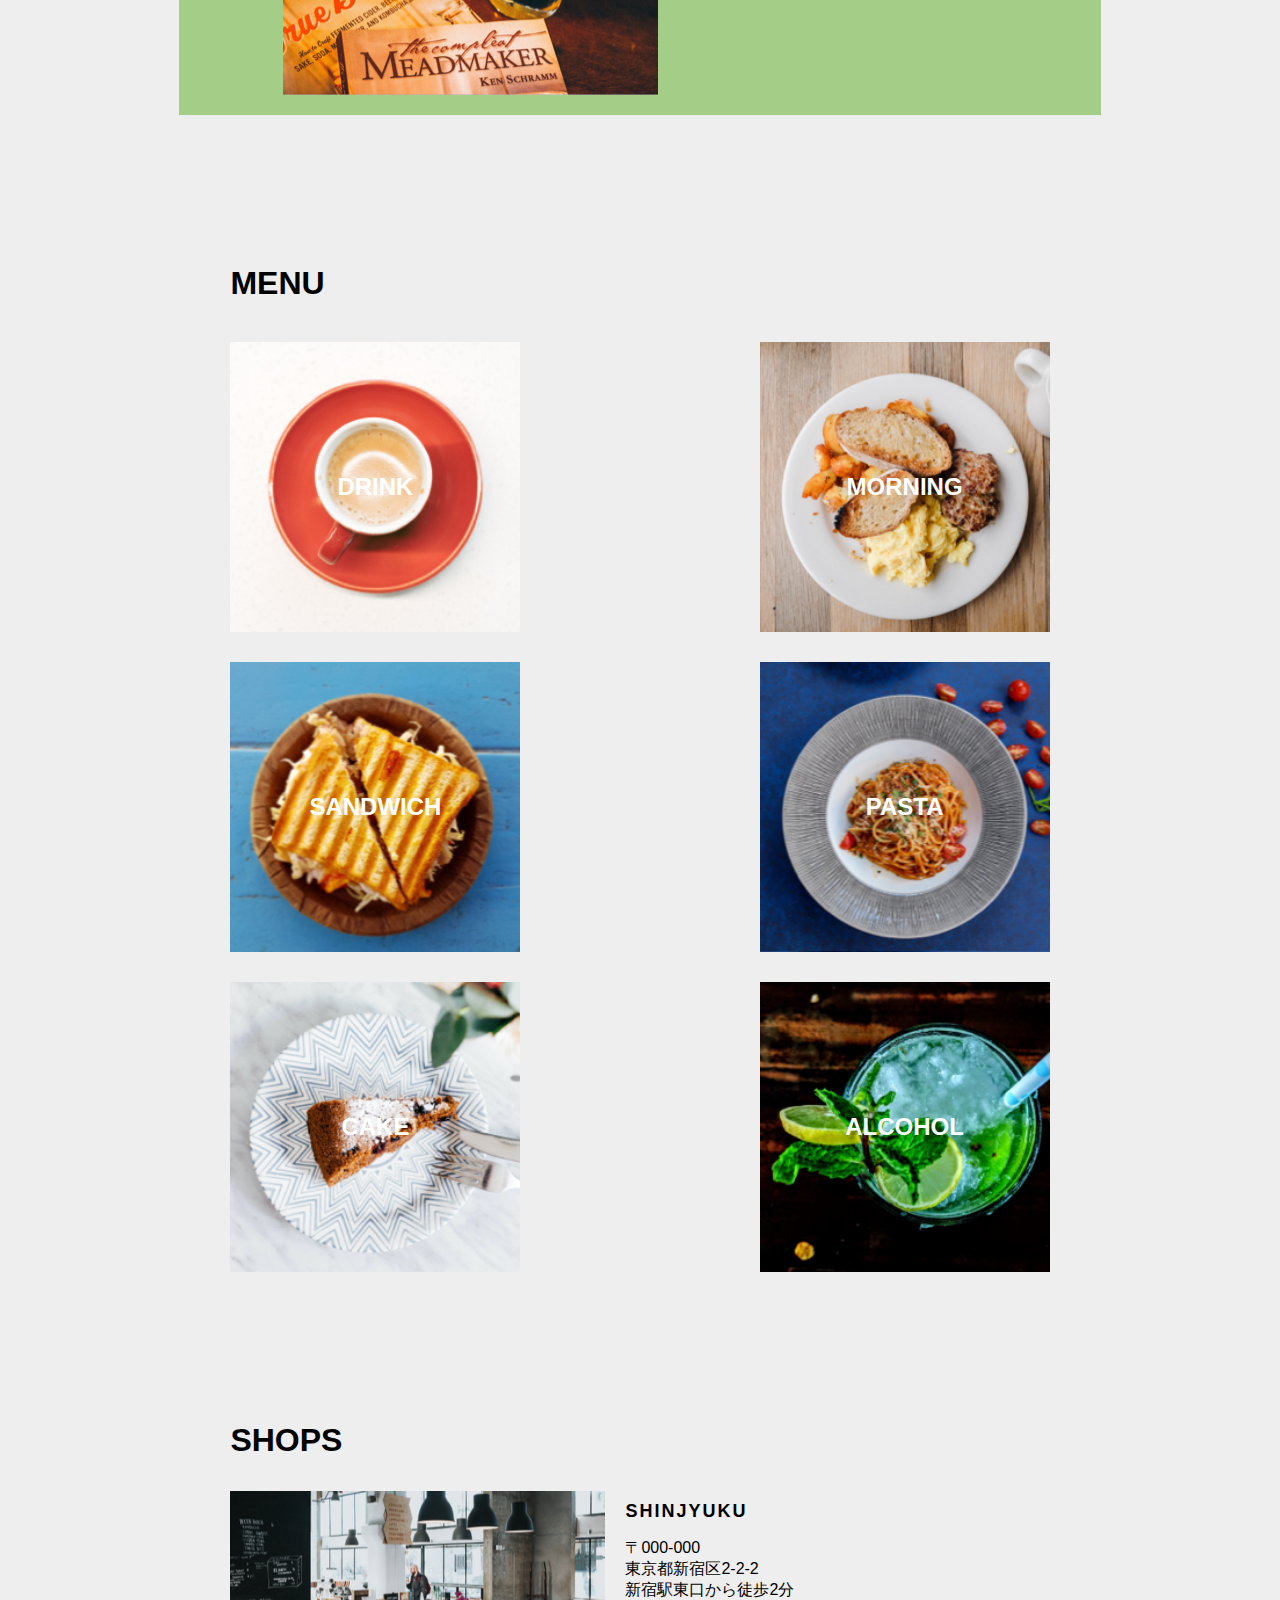
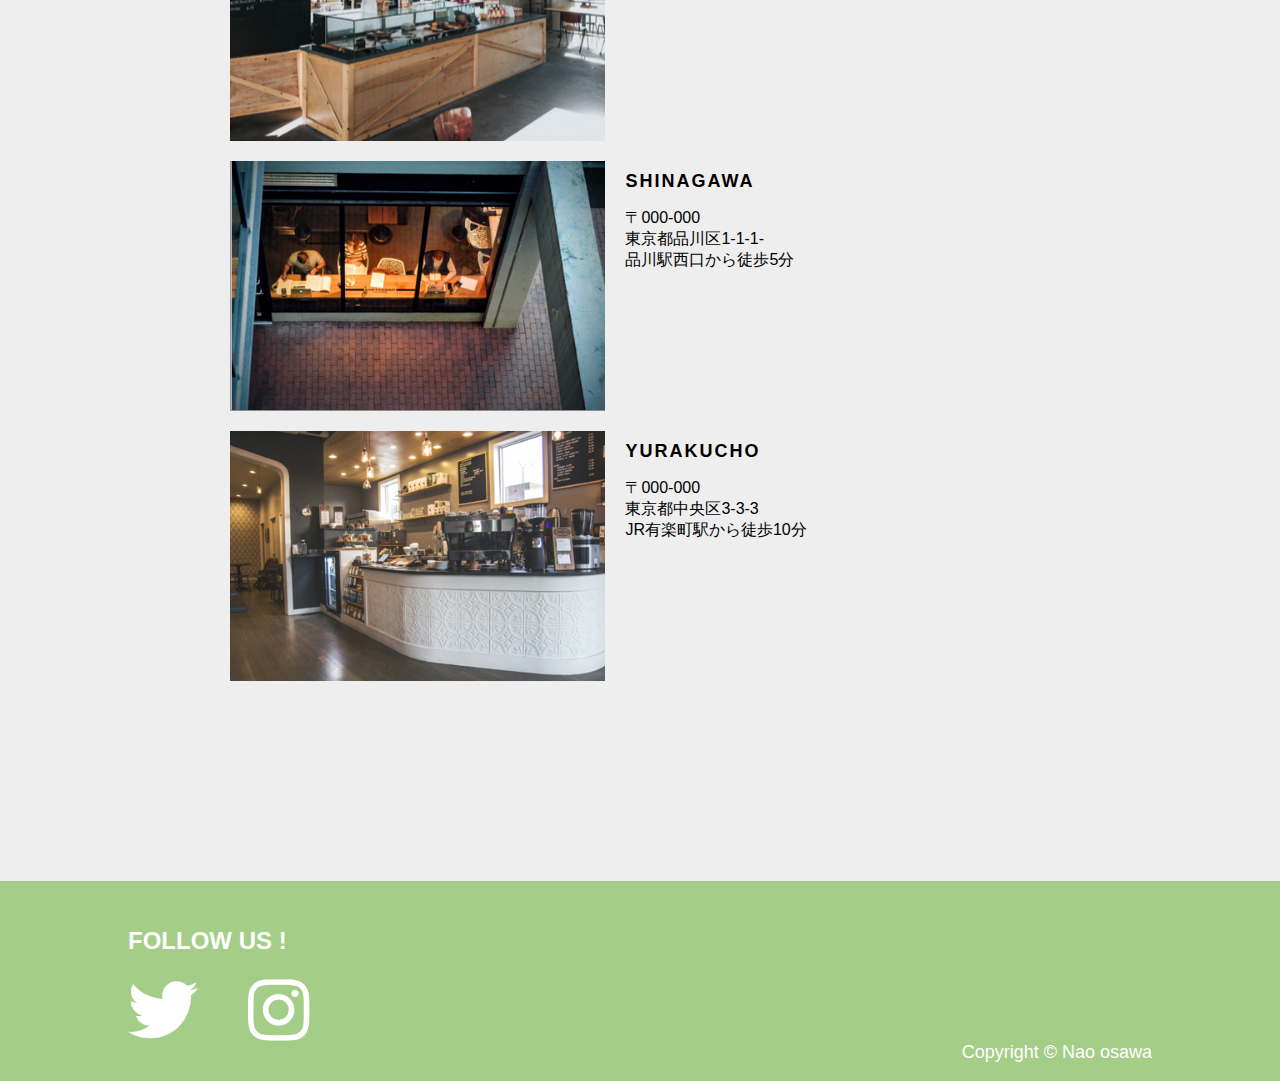
==== commit 2deaf5ae: "Add files via upload" ====
--- a/index.html
+++ b/index.html
@@ -16,10 +16,10 @@
         <input type="checkbox" id="min-menu">
         <div class="menu-hide">
           <ul>
-            <a href="index.html"><li>HOME</li></a>
-            <a href="menu.html"><li>MENU</li></a>
-            <a href="about.html"><li>CONCEPT</li></a>
-            <a href="contact.html"><li>CONTACT</li></a>
+            <a href="index.html"><li class="m-list">HOME</li></a>
+            <a href="menu.html"><li class="m-list">MENU</li></a>
+            <a href="about.html"><li class="m-list">INFORMATION</li></a>
+            <a href="contact.html"><li class="m-list">CONTACT</li></a>
             <li class="m-sns"><a href="#">
               <i class="fab fa-twitter m-instagram"></i>
             </a>
@@ -36,7 +36,7 @@
         <ul>
           <a href="index.html"><li>HOME</li></a>
           <a href="menu.html"><li>MENU</li></a>
-          <a href="about.html"><li>CONCEPT</li></a>
+          <a href="about.html"><li>INFORMATION</li></a>
           <a href="contact.html"><li>CONTACT</li></a>
         </ul>
       </nav>
@@ -64,35 +64,35 @@
       </div> 
     </section>
     <section class="menu" id="menu">
-      <div class="title">MENU</div>
+      <h3 class="c-title">MENU</h3>
       <div class="m-contents">
-        <a href="menu.html"><div class="m-drink">
+        <a href="menu.html#drink"><div class="m-drink">
           <h5>DRINK</h5>
         </div></a>
-        <a href="menu.html"><div class="m-morning">
+        <a href="menu.html#morning"><div class="m-morning">
           <h5>MORNING</h5>
         </div></a>
-        <a href="menu.html"><div class="m-sand">
+        <a href="menu.html#sand"><div class="m-sand">
           <h5>SANDWICH</h5>
         </div></a>
-        <a href="menu.html"><div class="m-pasta">
+        <a href="menu.html#pasta"><div class="m-pasta">
           <h5>PASTA</h5>
         </div></a>
-        <a href="menu.html"><div class="m-cake">
+        <a href="menu.html#cake"><div class="m-cake">
           <h5>CAKE</h5>
         </div></a>
-        <a href="menu.html"><div class="m-alchol">
+        <a href="menu.html#alcohol"><div class="m-alchol">
           <h5>ALCOHOL</h5>
         </div></a>
       </div>
     </section>
     <section class="shops">
-      <div class="title">SHOPS</div>
+      <h3 class="c-title">SHOPS</h3>
       <div class="shop">
           <img class="s-left" src="./image/shop1.jpg">
           <div class="s-right">
             <h5>SHINJYUKU</h5>
-            <p class="adress">〒000-000<br>東京都新宿区2-2-2</p>
+            <p class="adress">〒000-000<br>東京都新宿区2-2-2<br>新宿駅東口から徒歩2分</p>
               <iframe class="maps" src="https://www.google.com/maps/embed?pb=!1m18!1m12!1m3!1d3240.4867200052836!2d139.68991201496087!3d35.689638537118874!2m3!1f0!2f0!3f0!3m2!1i1024!2i768!4f13.1!3m3!1m2!1s0x60188cd4b71a37a1%3A0xf1665c37f38661e8!2z5p2x5Lqs6YO95bqB!5e0!3m2!1sja!2sjp!4v1612618016638!5m2!1sja!2sjp"  frameborder="0" style="border:0;" allowfullscreen="" aria-hidden="false" tabindex="0"></iframe>
               <a href="https://goo.gl/maps/ewr5BYR2cx6Mc7WGA" class="maps-link" target="_blank"><p>＜Google mapsで開く＞</p></a>
           </div>
@@ -110,7 +110,7 @@
           <img class="s-left" src="./image/shop3.jpg">
           <div class="s-right">
             <h5>YURAKUCHO</h5>
-            <p class="adress">〒000-000<br>東京都中央区3-3-3</p>
+            <p class="adress">〒000-000<br>東京都中央区3-3-3<br>JR有楽町駅から徒歩10分</p>
             <iframe class="maps" src="https://www.google.com/maps/embed?pb=!1m18!1m12!1m3!1d3241.1347448880306!2d139.76022401496053!3d35.6736840379939!2m3!1f0!2f0!3f0!3m2!1i1024!2i768!4f13.1!3m3!1m2!1s0x60188bef862fa151%3A0xac844fb3cf5de70d!2z44CSMTAwLTg0ODgg5p2x5Lqs6YO95Y2D5Luj55Sw5Yy65pyJ5qW955S677yS5LiB55uu77yV4oiS77yRIOaciealveeUuuOCu-ODs-OCv-ODvOODk-ODqw!5e0!3m2!1sja!2sjp!4v1612670613567!5m2!1sja!2sjp"  frameborder="0" style="border:0;" allowfullscreen="" aria-hidden="false" tabindex="0"></iframe>
             <a href="https://goo.gl/maps/bVFnXTmLvQ4Lh9qH8" class="maps-link" target="_blank"><p>＜Google mapsで開く＞</p></a>
           </div>
--- a/style.css
+++ b/style.css
@@ -1,28 +1,20 @@
-body {
-  margin: 0;
-  /* background-color: #EEE9DD; */
+body, html{
+  margin: 0;
+  font-family: Arial, Helvetica, sans-serif;
+  box-sizing: border-box;
   background-color: rgb(238, 238, 238);
-  box-sizing: border-box;
-  font-family: Arial, Helvetica, sans-serif;
 }
 
 .container {
-  width: 80%;
   margin: 0 auto 200px auto;
 }
 
-.title {
-  font-size: 32px;
-  font-weight: bold;
-  text-align: center;
-}
-
 .h-back {
+  height: 400px;
+  display: flex;
+  justify-content: flex-end;
   background-image: url(./image/header.jpg);
   background-size: cover;
-  height: 400px;
-  display: flex;
-  justify-content: flex-end;
 }
 
 .header-hide {
@@ -30,15 +22,15 @@
 }
 
 .min-menu {
-  width: 30px;
-  height: 30px;
+  width: 20px;
+  height: 20px;
+  margin: 5px 10px 0 0;
+  padding: 14px;
+  display: flex;
+  justify-content: center;
+  align-items: center;
   color: #fff;
   border: 2px solid #fff;
-  padding: 10px;
-  margin: 10px 10px 0 0;
-  display: flex;
-  justify-content: center;
-  align-items: center;
   cursor: pointer;
 }
 
@@ -53,33 +45,22 @@
 
 .menu-hide {
   position: absolute;
-  top: 80px;
+  top: 65px;
   left: -1000px;
-  width: 100%;
-  background-color:rgba(255, 255, 255, 0.85);
-}
-
-.menu-hide ul {
-  list-style: none;
-  padding: 0;
-}
-
-.menu-hide ul a {
-  text-decoration: none;
-  color: black;
-  font-size: 30px;
-}
+  background-color:rgba(255, 255, 255, 0.9);
+}
+
 
 .menu-hide ul li {
   padding: 15px 10px;
 }
 
-.menu-hide ul li:hover {
+.m-list:hover {
   background-color: rgba(164, 205, 136,.7);
 }
 
 .m-sns:hover {
-  background-color:rgba(0,0, 0, 0) !important;
+  background-color:rgba(0,0, 0, 0);
 }
 
 .m-twitter,.m-instagram {
@@ -95,20 +76,12 @@
   background-color: rgba(255, 255, 255, 0.411);
 }
 
-.menu-icon {
-  font-size: 28px;
-}
-
-nav ul a ,.maps-link,.m-contents a,.h-title{
-  text-decoration: none;
-  color: black;
-}
-
 .h-bottom {
   height: 65px;
+  margin: 0 0 30px 0;
   display: flex;
   justify-content: space-around;
-  margin-bottom: 30px;
+  align-items: center;
 }
 
 .h-title {
@@ -118,37 +91,21 @@
 
 nav ul {
   display: flex;
-  list-style: none;
-  padding: 0;
-}
-
-nav ul li {
-  margin-left: 30px;
-}
-
-nav ul li:hover {
-  font-weight: bold;
+}
+
+nav ul li ,.new-contents{
+  margin: 0 0 0 30px;
 }
 
 .new {
   width: 650px;
   display: flex;
   border: 10px solid #A4CD88;
-  margin: 0 auto;
+  margin: 0 auto 100px auto;
   padding: 30px;
-  margin-bottom: 100px;
-}
-
-.new-contents {
-  margin-left: 30px;
-}
-
-.new-contents h5 {
-  font-size: 24px;
 }
 
 .new-contents h3 {
-  font-size: 24px;
   color: palevioletred;
   font-style: italic;
 }
@@ -156,29 +113,28 @@
 .concept {
   width: 90%;
   height: auto;
+  margin: 0 auto 150px auto;
   padding: 20px 0px 20px 0;
   display: flex;
+  justify-content: center;
+  align-items: center;
   flex-wrap: wrap;
-  justify-content: center;
-  align-items: center;
-  margin: 0 auto 150px auto;
 }
 
 .concept h5 {
-  font-size: 24px;
-  margin-left: 5px;
+  margin: 0 0 0 5px;
   display: inline;
 }
 
 .concept p {
   position: absolute;
-  margin-left: 5px;
+  margin: 0 0 0 5px;
 }
 
 .c-morning,.c-evening {
-  min-width: 340px;
   width: auto;
   height: 300px;
+  min-width: 340px;
   align-self: flex-start;
 }
 
@@ -187,22 +143,18 @@
   height: 300px;
 }
 
-.menu {
-  width: 80%;
+.menu ,.shops{
   margin: 0 auto 150px auto;
 }
 
 .m-contents {
-  margin-top: 40px;
+  margin: 40px 0 0 0;
   display: flex;
   flex-wrap: wrap;
-  flex-shrink: 0;
   justify-content: space-between;
-  flex-grow: 2;
 }
 
 .m-contents h5 {
-  font-size: 24px;
   font-weight: bold;
   color: rgb(255, 255, 255);
 }
@@ -222,19 +174,20 @@
   transition: 1s;
 }
 
+.m-drink,.m-morning,.m-sand {
+  margin: 0 0 30px 0;
+}
+
 .m-drink {
   background-image: url(./image/drink.jpg);
-  margin-bottom: 30px;
 }
 
 .m-morning {
   background-image: url(./image/toast.jpg);
-  margin-bottom: 30px;
 }
 
 .m-sand {
   background-image: url(./image/sandwich.jpg);
-  margin-bottom: 30px;
 }
 
 .m-pasta {
@@ -247,28 +200,20 @@
 
 .m-alchol {
   background-image: url(./image/alchol.jpg);
-}
-
-.shops {
-  width: 80%;
-  margin: 0 auto;
 }
 
 .shop h5 {
   margin:0 0 5px 0;
   letter-spacing: 2px;
-  font-size: 18px;
   font-weight: bold;
 }
 
 .shop {
-  margin-top: 20px;
+  margin: 20px 0 0 0;
   display: flex;
   align-items: center;
   justify-content: stretch;
 }
-
-
 
 .s-left {
   width: 400px;
@@ -276,13 +221,12 @@
 }
 
 .s-right {
-  align-self: flex-end;
+  height: 250px;
+  margin: 0 0 0 20px;
   display: flex;
   flex-direction:column;
   justify-content: space-evenly;
-  width: 100%;
-  height: 250px;
-  margin-left: 20px;
+  align-self: flex-end;
 }
 
 .s-right p {
@@ -296,11 +240,6 @@
 
 .maps-link {
   display: none;
-  font-size: 16px;
-}
-
-.maps-link:hover {
-  font-weight: bold;
 }
 
 .sns-contents {
@@ -308,12 +247,8 @@
   justify-content: center;
 }
 
-.f-twitter:hover,.f-instagram:hover {
-  opacity: 0.7;
-}
-
 .f-twitter {
-  margin-right: 50px;
+  margin: 0 50px 0 0;
 }
 
 .f-twitter,.f-instagram {
@@ -322,93 +257,33 @@
   font-size: 70px;
 }
 
+.f-twitter:hover,.f-instagram:hover ,.c-button:hover{
+  opacity: 0.7;
+}
+
 footer {
   height: 200px;
 }
 
 .footer-contents {
   height: 100%;
+  margin: 0 auto;
   display: flex;
   justify-content: space-between;
   align-items: center;
-  width: 80%;
-  margin: 0 auto;
 }
 
 .f-title {
+  padding: 10px 0 20px 0;
   color: #fff;
   font-weight: bold;
-  font-size: 24px;
-  padding: 10px 0 20px 0;
 }
 
 footer p {
   color: #fff;
-  font-size: 20px;
   text-align: center;
   align-self: flex-end;
 }
-
-.h-bottom,.concept, footer {
-  background-color: #A4CD88;
-}
-
-
-/* CONTACTのCSS */
-
-.sub-title {
-  margin: 80px 0px 80px 60px;
-  border-bottom: 2px solid #A4CD88;
-  width: 300px;
-  font-size: 24px;
-}
-
-.sub-title h3 {
-  margin-bottom: 5px;
-}
-
-.text-box {
-  width: 80%;
-  margin: 0 auto;
-  border:  3px solid #A4CD88;
-  margin-bottom: 50px;
-  padding: 20px;
-}
-
-form {
-  width: 80%;
-  margin: 0 auto;
-}
-
-.contact-form th {
-  height: 60px;
-  text-align: left;
-  padding-right: 20px;
-}
-
-input {
-  border:3px solid #A4CD88;
-  height:30px;
-  width: 250px;
-}
-
-textarea {
-  border:3px solid #A4CD88;
-  height: 200px;
-  width: 400px;
-}
-
-.button {
-  width: 100px;
-  background-color: #A4CD88;
-}
-
-.button:hover {
-  opacity: .7;
-}
-
-
-
 
 /* MENUのCSS */
 
@@ -425,7 +300,6 @@
   display: flex;
   justify-content: center;
   align-items: center;
-  background-color: #A4CD88;
 }
 
 .m-img {
@@ -439,7 +313,6 @@
 
 .m-text h5 {
   margin: 0;
-  font-size: 24px;
 }
 
 .m-text p {
@@ -456,44 +329,44 @@
 }
 
 
-/* CONCEPTのCSS */
-
-.c-header h3 {
+
+
+/* INFORMATIONのCSS */
+
+.i-header h3 {
   margin: 0;
   padding: 10px;
-  font-size: 30px;
   background-color: rgba(255, 255, 255, 0.712);
 }
 
-.c-header-back {
+.i-header-back {
   height: 300px;
-  width: 100%;
-  background-image: url(./image/work.jpg);
-  margin-bottom: 100px;
+  margin:0 0 100px 0;
   display: flex;
   justify-content: flex-end;
   align-items: flex-end;
-}
-
-.c-taxt-box {
+  background-image: url(./image/work.jpg);
+  background-size: cover;
+}
+
+.i-copy {
+  padding: 10px;
+}
+
+.i-text-box {
   width: 400px;
   height: 200px;
   background-color: rgba(255, 255, 255, 0.712);
   margin: 0 20px 20px 0;
 }
-.c-taxt-box p {
-  padding: 10px;
-  line-height: 1.8;
-}
-
-.c-container {
-  width: 80%;
+
+.i-container {
   margin: 0 auto;
 }
 
 .about-time {
   display: flex;
-  margin-bottom: 60px;
+  margin:0 0 60px 0;
 }
 
 .about-time img {
@@ -501,20 +374,108 @@
   height: 200px;
 }
 
-.c-left {
-  margin-left: 20px;
-}
-
-.c-left h5 ,.about-time h5{
-  margin: 0;
-  font-size: 18px;
-}
-
-.about-time h5 {
+.i-left {
+  margin:0 0 0 20px;
+}
+
+.i-left h5 ,.about-time h5{
+  margin: 0;
+}
+
+.i-title-hide {
   display: none;
 }
 
-.c-left a {
+.i-left a {
   line-height: 1.8;
   border-bottom: 3px solid #A4CD88;
+}
+
+
+/* CONTACTのCSS */
+
+.sub-title {
+  margin: 80px 0px 80px 60px;
+  border-bottom: 3px solid #A4CD88;
+  width: 300px;
+}
+
+.sub-title h3 {
+  margin:0 0 5px 0;
+}
+
+.text-box {
+  margin: 0 auto 50px auto;
+  padding: 20px;
+}
+
+form {
+  margin: 0 auto;
+}
+
+.contact-form th {
+  height: 60px;
+  text-align: left;
+  padding: 0 20px 0 0;
+}
+
+input {
+  width: 70%;
+  height:30px;
+}
+
+textarea {
+  height: 200px;
+}
+
+.c-button {
+  width: 100px;
+  height: 30px;
+}
+
+
+
+
+
+/* 共通CSS */
+.c-title,.menu-hide ul a,.menu-icon,.c-header h3 ,.i-header h3,.i-copy{
+  font-size: 32px;
+}
+
+.new-contents h5 ,.new-contents h3,.concept h5,.m-contents h5,.f-title,.m-text h5,.sub-title {
+  font-size: 24px;
+}
+
+.shop h5,.c-left h5 ,.about-time h5,footer p ,.i-copy span{
+  font-size: 18px;
+}
+
+nav ul li:hover ,.maps-link:hover{
+  font-weight: bold;
+}
+
+.h-bottom,.concept, footer ,.c-button,.m-box{
+  background-color: #A4CD88;
+}
+
+.text-box,input,textarea {
+  border: 3px solid #A4CD88;
+}
+
+nav ul a ,.maps-link,.m-contents a,.h-title,.menu-hide ul a{
+  text-decoration: none;
+  color: black;
+}
+
+.menu-hide ul ,nav ul{
+  padding: 0;
+  list-style: none;
+}
+
+.menu-hide,.s-right,.c-header-back,.contact-form,textarea {
+  width: 100%;
+}
+
+.container,.menu,.shops,.footer-contents,.c-container,.text-box,form {
+  width: 80%;
 }--- a/responsive.css
+++ b/responsive.css
@@ -1,68 +1,33 @@
 @media screen and (max-width:1000px) {
-  .container {
+  .container ,.maps{
     width: 100%;
+  }
+
+  .h-back {
+    height: 300px;
   }
 
   .s-left {
     width: 300px;
     height: auto;
   }
-
-  .maps {
-    width: 100%;
-  }
 }
 
 @media screen and (max-width:800px) {
 
-  .h-back {
-    height: 200px;
-  }
-
-  .h-title {
-    font-size: 24px;
-  }
-
-  .new {
-    width: 80%;
-  }
-
-  .concept {
-    width: 100%;
-  }
-
-  .c-morning,.c-evening {
-    min-width: 50%;
-    height: auto;
-  }
-
-  .morning-img,.evening-img {
-    width: 50%;
-    height: auto;
-  }
-  
-}
-
-@media screen and (max-width:800px) {
-
-  .title {
-    font-size: 20px;
-    font-weight: bold;
-  }
-
+  
+  /* HOMEのCSS(RESPONSIVE) */
   .h-back {
     height: 150px;
   }
 
   .h-bottom {
-    height: 60px;
     justify-content: space-between;
     align-items: center;
   }
 
   .h-title {
-    font-size: 20px;
-    margin-left: 10px;
+    margin: 0 0 0 10px;
   }
 
   nav {
@@ -71,12 +36,6 @@
 
   .header-hide {
     display: block;
-  }
-
-  .min-menu {
-    width: 20px;
-    height: 20px;
-    margin: 5px 10px 0 0;
   }
 
   .new {
@@ -90,29 +49,29 @@
     height: 30%;
   }
 
-  .menu {
-    width: 80%;
-  }
-  
+  .c-morning,.c-evening {
+    min-width: 50%;
+    height: auto;
+  }
+
+  .morning-img,.evening-img {
+    width: 50%;
+    height: auto;
+  }
+
   .m-drink,.m-morning,.m-sand,.m-pasta,.m-cake,.m-alchol {
     width: 150px;
     height: 150px;
+    padding: 0px;
     background-size: contain;
-    padding: 0px;
-  }
-
-  .shops {
-    width: 90%;
-  }
-
-  .s-left {
+  }
+
+  .s-left ,.s-right{
     width: 50%;
     height: 50%;
   }
 
   .s-right {
-    width: 50%;
-    height: 50%;
     margin-left: 10px;
   }
 
@@ -123,19 +82,13 @@
   .maps {
     display: none;
   }
-
-  .twitter,.instagram {
-    width: 60px;
-    height: 60px;
-    padding: 10px;
-  }
   
   .twitter {
-    margin-right: 10px;
+    margin: 0 10px 0 ;
   }
   
   .instagram {
-    margin-left: 10px;
+    margin: 0 0 0 10px;
   }
   
   .f-twitter,.f-instagram {
@@ -146,158 +99,130 @@
     height: 150px;
   }
 
-  .concept,.new ,.menu,.sns{
-    margin-bottom: 60px;
-  }
-
-
+
+  /* MENUのCSS(RESPONSIVE) */
 
   .sub-title {
     width: 150px;
-    margin-left: 20px;
+    margin: 10px 0 20px 20px;
   }
 
   .sub-title h3 {
     margin: 0;
   }
-
-  form {
-    width: 90%;
-  }
+  
+  .m-box {
+    width: 140px;
+    height: 140px;
+    margin: 0 20px 0 0;
+  }
+  
+  .m-img {
+    width: 120px;
+    height: 120px;
+  }
+  
+  .m-text {
+    width: 200px;
+  }
+  
+  .m-text p {
+    line-height: 1.5;
+  }
+
+
+  /* INFORMATIONのCSS(RESPONSIVE) */
+  .i-header h3 {
+    font-size: 24px;
+  }
+  
+  .i-header-back {
+    height: 200px;
+    justify-content: flex-start;
+  }
+  
+  .i-text-box {
+    width: 200px;
+    height: 100px;
+    margin: 0 0 5px 5px;
+  }
+
+  .i-copy {
+    margin: 0px;
+  }
+  
+  .about-time {
+    flex-direction: column;
+    align-items: center;
+    margin:0 0 60px 0;
+  }
+
+  .about-time h5 ,.c-hide{
+    display: block;
+    margin:0 0 10px 0;
+  }
+
+  .about-time img {
+    width: 200px;
+    height: 160px;
+  }
+
+  .i-left {
+    text-align: center;
+  }
+  .i-left h5 {
+    display: none;
+  }
+  
+  .i-left a {
+    line-height: 1.8;
+    border-bottom: 3px solid #A4CD88;
+  }
+
+
+  /* CONTACTのCSS(RESPONSIVE) */
 
   .contact-form th {
     height: 30px;
     text-align: left;
-    padding-right: 10px;
+    padding: 0 10px 0 0;
+    font-weight: normal;
+  }
+  
+  input {
+    height:20px;
+  }
+  
+  textarea {
+    height: 200px;
+  }
+
+
+
+  /* 共通CSS(RESPONSIVE) */
+
+  .concept,.new ,.menu,.sns{
+    margin-bottom: 60px;
+  }
+
+  .new p ,.new h5,.concept p,.shop p, footer p,.c-evening p,.c-morning p,.tetx-box p,.m-text p,.c-text-box p,.contact-form th,.about-time a,.i-copy span{
     font-size: 12px;
-    font-weight: normal;
-  }
-  
-  input {
-    border:3px solid #A4CD88;
-    height:20px;
-    width: 150px;
-  }
-  
-  textarea {
-    border:3px solid #A4CD88;
-    height: 200px;
-    width: 250px;
-  }
-  
-  .button {
-    width: 100px;
-    height: 30px;
-    background-color: #A4CD88;
-    margin-bottom: 200px;
-  }
-
-
-  .menu-container {
+  }
+
+  .concept h5 ,.new h3,.m-contents h5,.shop h5,.new-contents h3,.f-title,.sub-title,.m-text h5,.about-time h5,.maps-link{
+    font-size: 16px;
+  }
+
+  .c-title ,.h-title,.i-copy{
+    font-size: 20px;
+  }
+
+  .concept .c-header-back{
+    width: 100%;
+  }
+
+  .menu-container,.c-container,form{
     width: 90%;
   }
-  
-  .m-box {
-    width: 140px;
-    height: 140px;
-    margin-right: 20px;
-  }
-  
-  .m-img {
-    width: 120px;
-    height: 120px;
-  }
-  
-  .m-text {
-    width: 200px;
-  }
-  
-  .m-text p {
-    line-height: 1.5;
-  }
-
-
-
-
-
-  .c-header h3 {
-    padding: 10px;
-    font-size: 24px;
-  }
-  
-  .c-header-back {
-    height: 200px;
-    width: 100%;
-    background-image: url(./image/work.jpg);
-    background-size: cover;
-    margin-bottom: 100px;
-    display: flex;
-    justify-content: flex-end;
-    align-items: flex-end;
-  }
-  
-  .c-taxt-box {
-    width: 200px;
-    height: 100px;
-    margin: 0 5px 5px 0;
-  }
-  .c-taxt-box p {
-    padding: 5px;
-    line-height: 1;
-    font-size: 12px;
-  }
-  
-  .c-container {
-    width: 90%;
-  }
-  
-  .about-time {
-    /* display: block; */
-    flex-direction: column;
-    align-items: center;
-    margin-bottom: 60px;
-  }
-
-  .c-hide {
-    display: block;
-    margin-bottom: 10px;
-  }
-  
-  .about-time img {
-    width: 200px;
-    height: 160px;
-  }
-
-  .about-time h5 {
-    display: block;
-    margin-bottom: 10px;
-  }
-  
-  .c-left {
-    text-align: center;
-  }
-  .c-left h5 {
-    display: none;
-  }
-  
-  .c-left a {
-    line-height: 1.8;
-    border-bottom: 3px solid #A4CD88;
-  }
-
-
-
-
-
-  
-
-
-  .new p ,.new h5,.concept p,.shop p, footer p,.c-evening p,.c-morning p,.tex-box,.m-text p{
-    font-size: 12px;
-  }
-
-  .concept h5 ,.new h3,.m-contents h5,.shop h5,.new-contents h3,.f-title,.sub-title,.m-text h5,.about-time h5{
-    font-size: 16px;
-  }
 
 }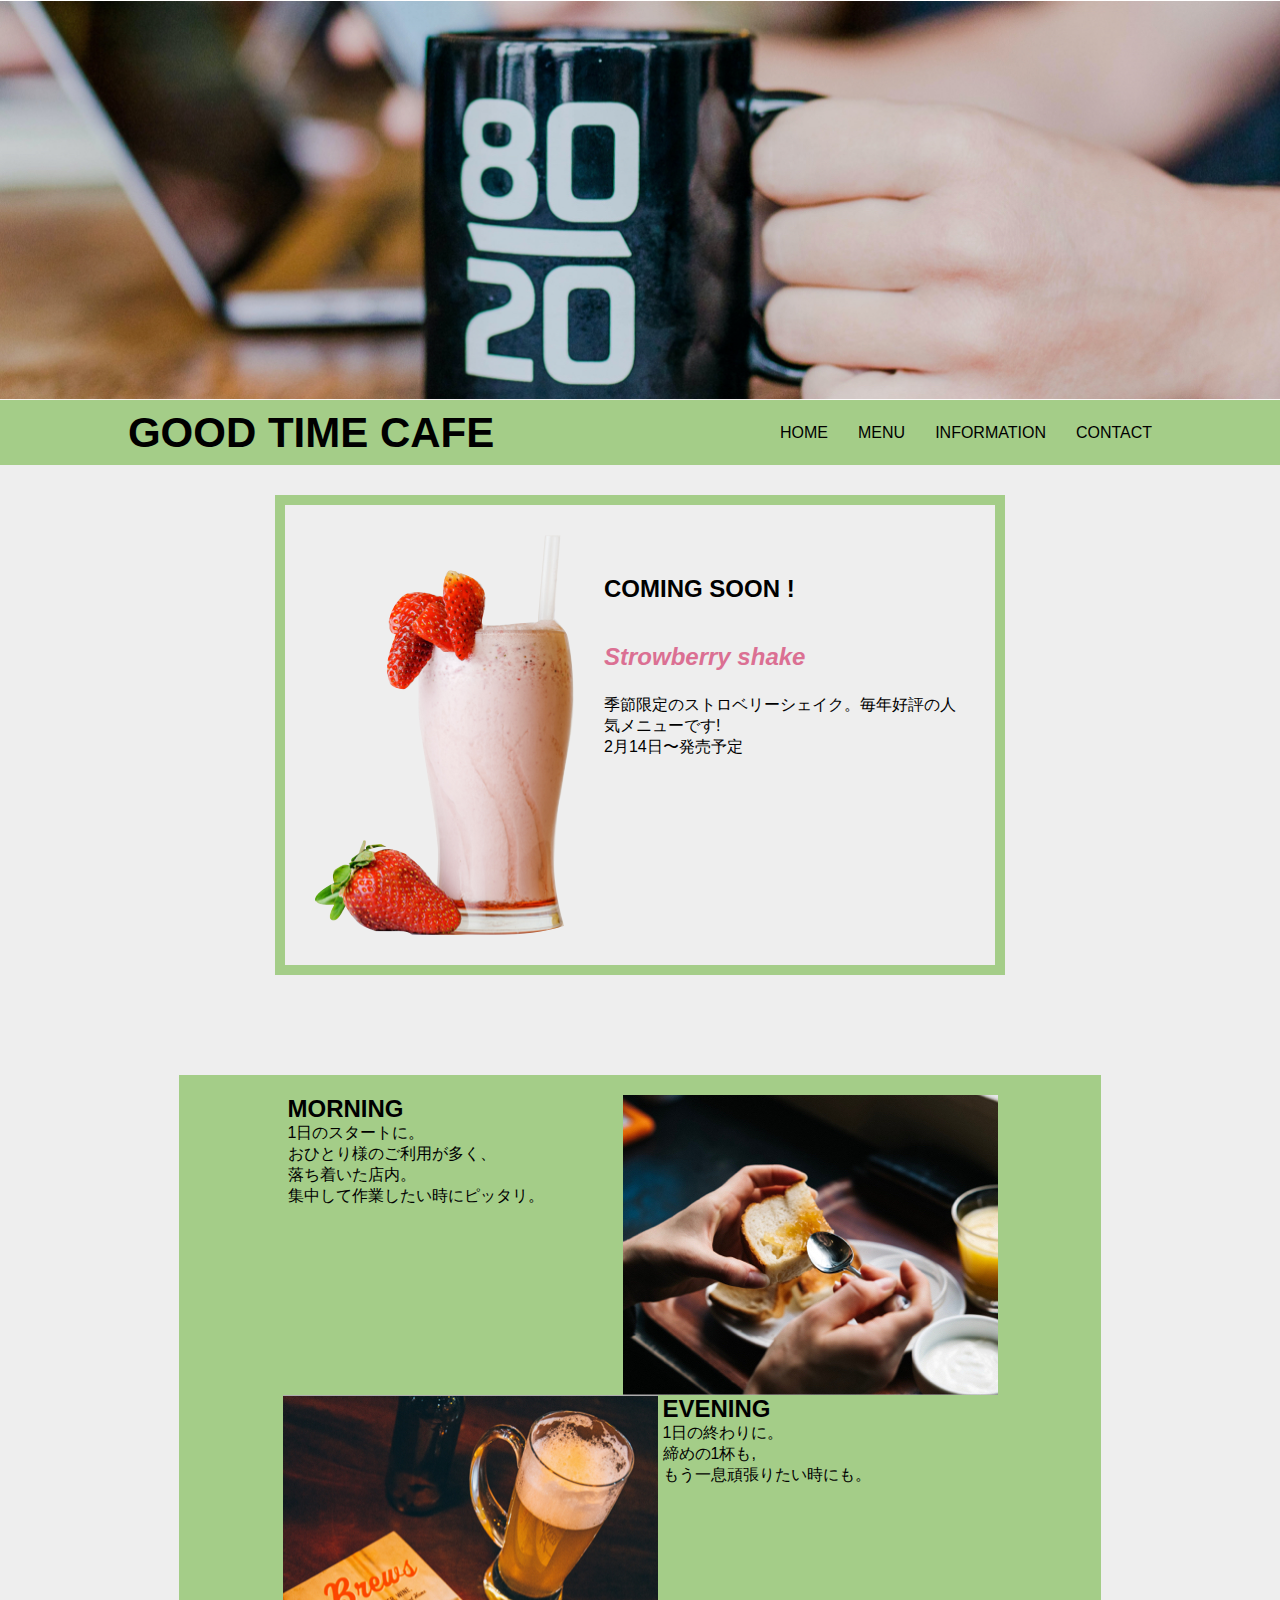
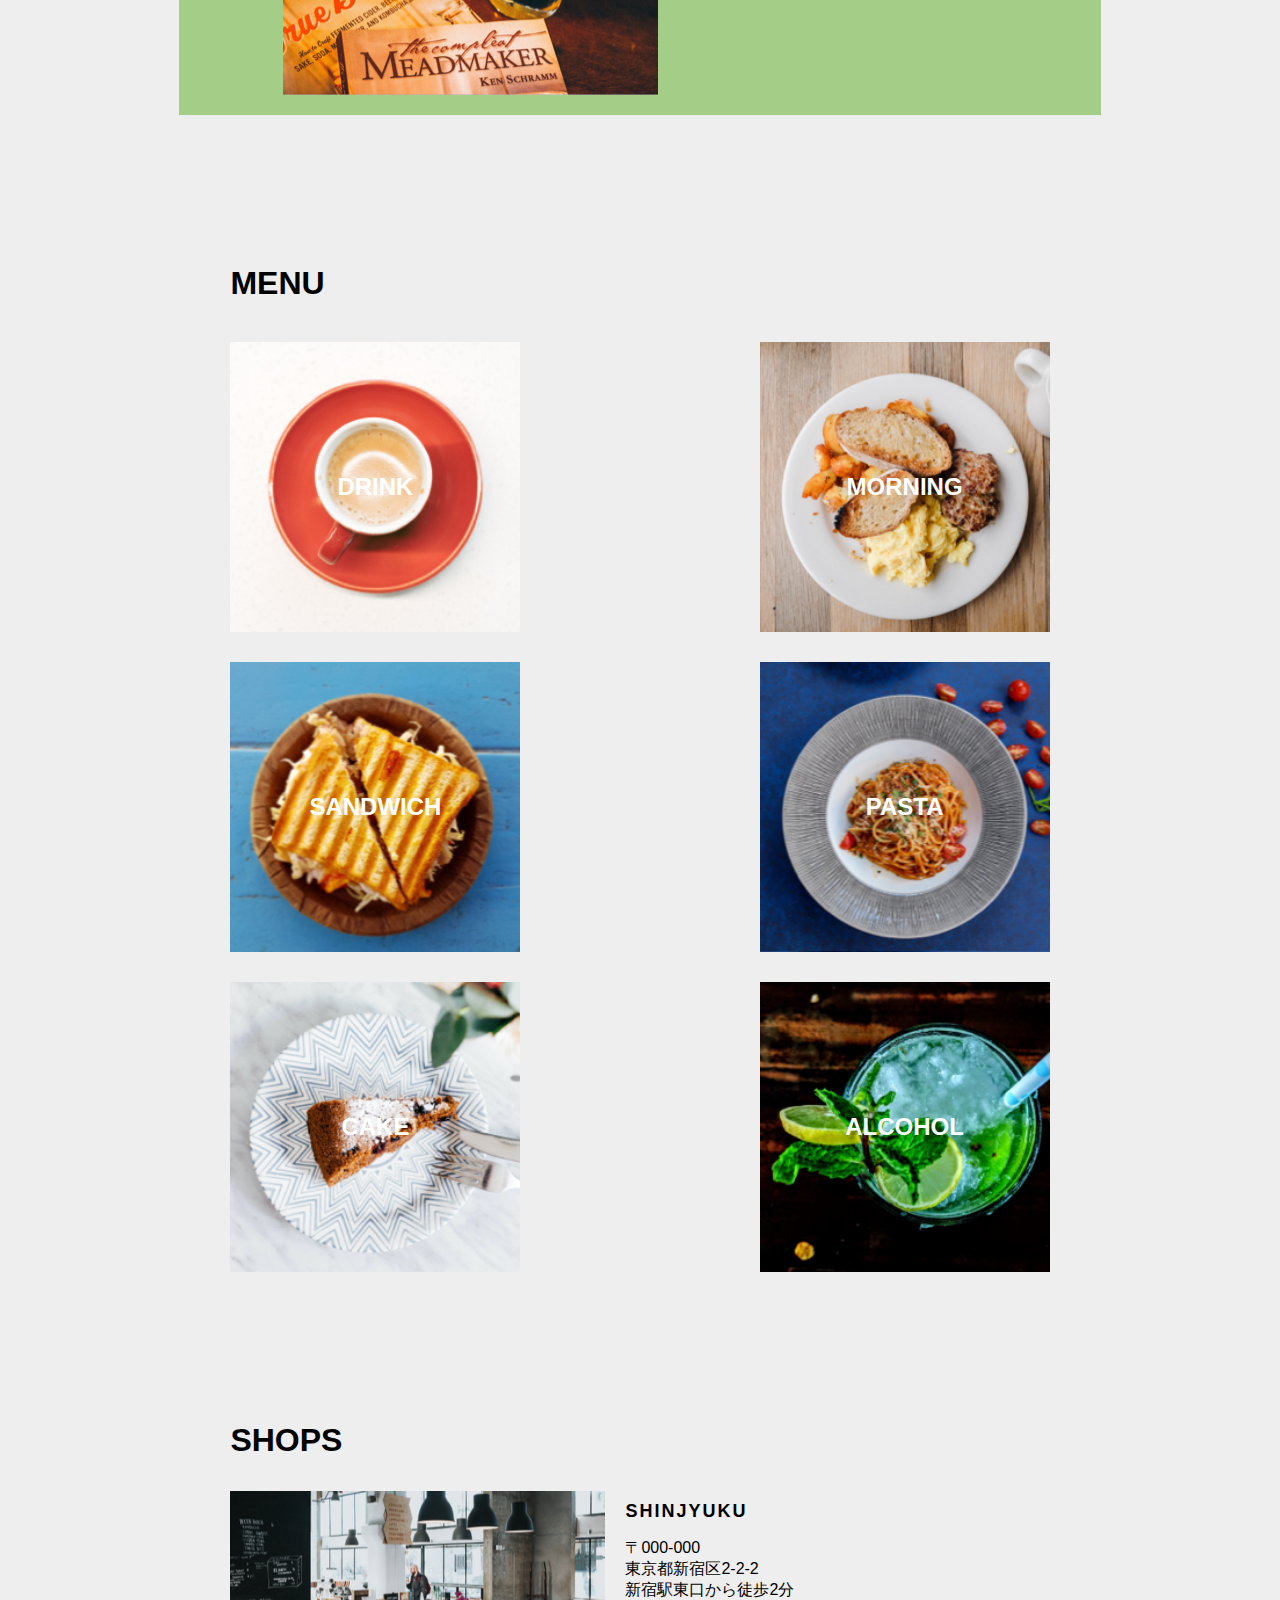
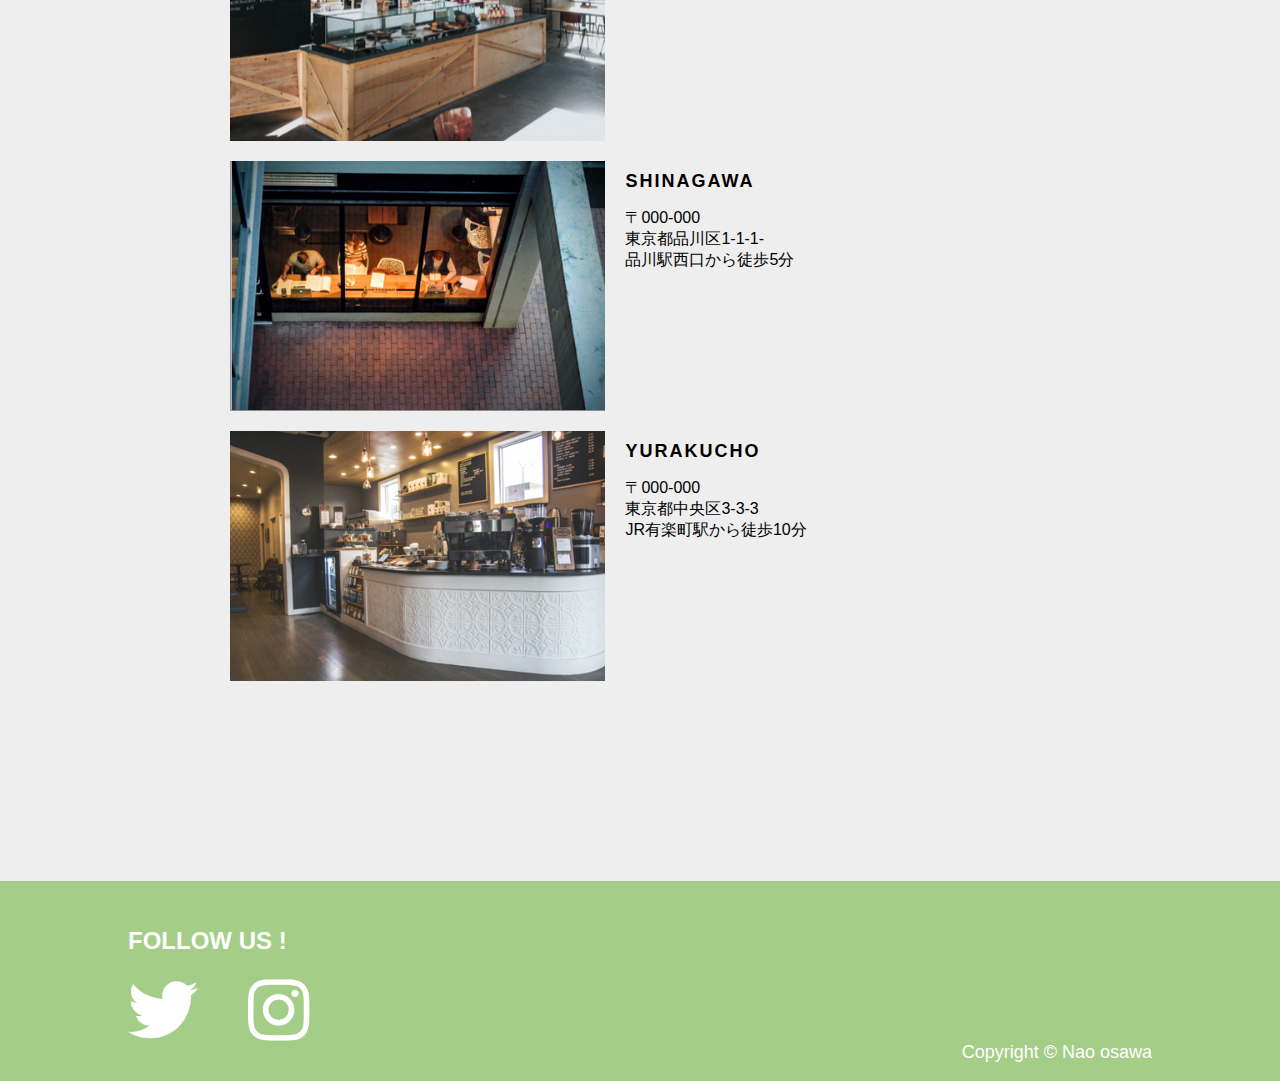
==== commit ad84757e: "Update index.html" ====
--- a/index.html
+++ b/index.html
@@ -60,7 +60,7 @@
       <img class="evening-img" src="image/evening.jpg">
       <div class="c-evening">
           <h5>EVENING</h5>
-          <p>1日の終わりに。<br>締めの1杯も,もう一息頑張りたい時にも。</p>
+          <p>1日の終わりに。<br>締めの1杯も,<br>もう一息頑張りたい時にも。</p>
       </div> 
     </section>
     <section class="menu" id="menu">
@@ -130,4 +130,4 @@
     </div>
   </footer>
 </body>
-</html>+</html>
